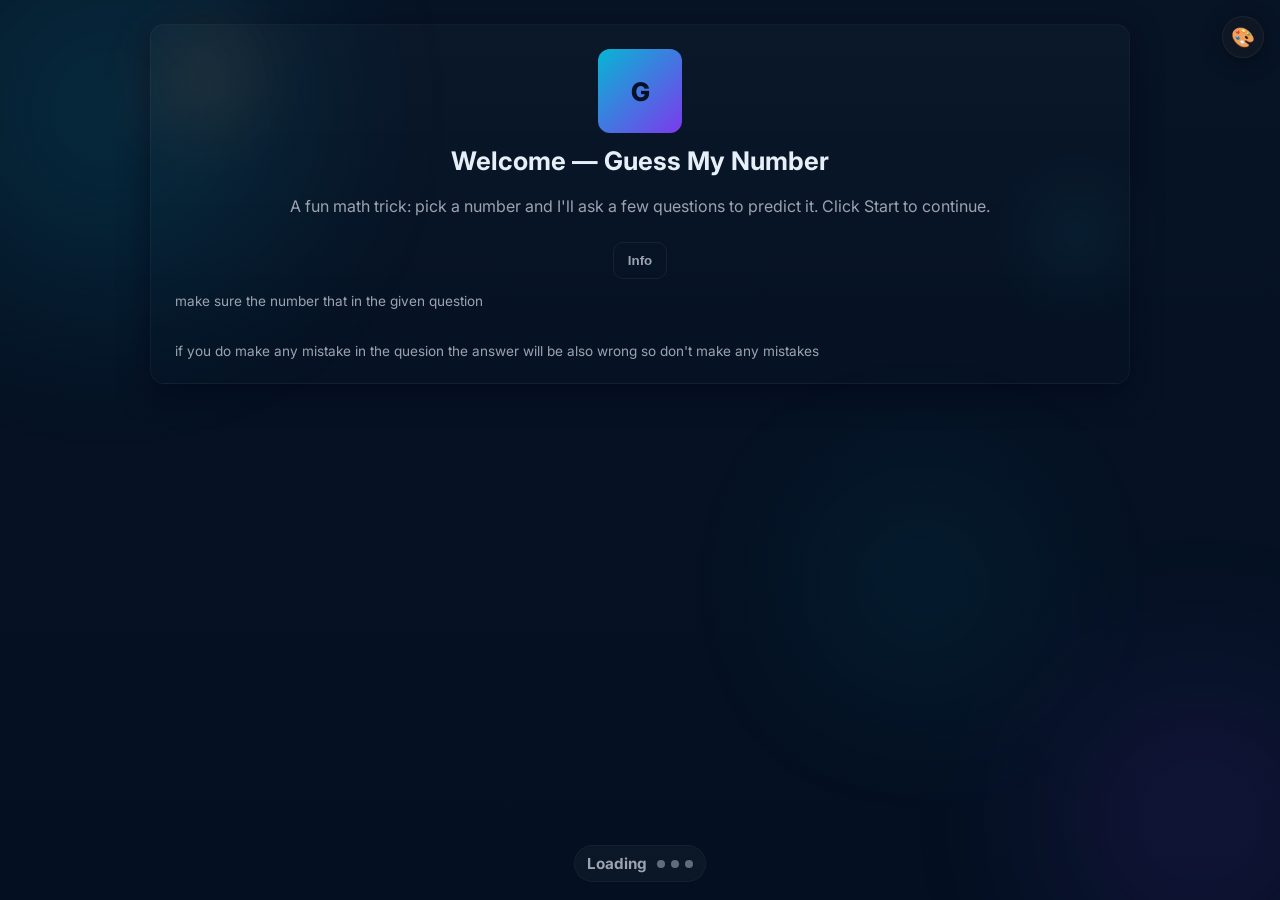
==== split/index.html @ eb5577c0 "Save local changes before applying fixes" ====
﻿<!doctype html>
<html lang="en">
  <head>
    <meta charset="utf-8" />
    <meta name="viewport" content="width=device-width,initial-scale=1" />
    <title>Mind Reader — Guess My Number</title>
    <meta name="description" content="A magical math trick that guesses your number using binary logic. Pick a theme, pick a number, and let the Mind Reader predict it!" />
    <link rel="preconnect" href="https://fonts.googleapis.com">
    <link href="https://fonts.googleapis.com/css2?family=Inter:wght@400;500;600;700;800;900&display=swap" rel="stylesheet">
        <link rel="stylesheet" href="style.css" />
  </head>
  <body>
    <!-- animated background orbs -->
    <div class="bg-orbs" aria-hidden="true"><div class="orb orb1"></div><div class="orb orb2"></div><div class="orb orb3"></div></div>
    <!-- theme switcher -->
    <div id="themeSwitcher" role="navigation" aria-label="Theme switcher">
      <button id="themeToggleBtn" title="Change theme" aria-label="Change theme">🎨</button>
      <div id="themePalette">
        <div class="theme-dot" data-t="cyber" title="Cyber"><span class="theme-dot-label">Cyber</span></div>
        <div class="theme-dot" data-t="inferno" title="Inferno"><span class="theme-dot-label">Inferno</span></div>
        <div class="theme-dot" data-t="forest" title="Forest"><span class="theme-dot-label">Forest</span></div>
        <div class="theme-dot" data-t="royal" title="Royal"><span class="theme-dot-label">Royal</span></div>
        <div class="theme-dot" data-t="rose" title="Rose</span>"><span class="theme-dot-label">Rose</span></div>
        <div class="theme-dot" data-t="ocean" title="Ocean"><span class="theme-dot-label">Ocean</span></div>
      </div>
    </div>
    <!-- confetti canvas + success banner + flash overlay -->
    <canvas id="confettiCanvas" aria-hidden="true"></canvas>
    <div id="successBanner" aria-hidden="true">YOU GOT IT! &#127881;</div>
    <div id="flashOverlay" aria-hidden="true"></div>
    <div class="wrap">
      <div class="panel">
        
        <section id="welcome" class="section active">
          <div class="welcome">
            <canvas id="welcomeTrail" aria-hidden="true" style="position:absolute;inset:0;width:100%;height:100%;z-index:5;pointer-events:none"></canvas>
            <div class="blob one" aria-hidden="true"></div>
            <div class="blob two" aria-hidden="true"></div>
            <div class="logo">G</div>
            <h1>Welcome — Guess My Number</h1>
            <p class="lead">A fun math trick: pick a number and I'll ask a few questions to predict it. Click Start to continue.</p>
            <div style="display:flex;gap:10px;align-items:center">
              <!-- Start button removed: Use Difficulty -> Begin to start the game -->
              <button id="howBtn" class="btn ghost">Info</button>
            </div>
          </div>
        </section>

        <!-- Candidates / explanation section shown when prediction is wrong -->
        <section id="explain" class="section">
          <div style="display:flex;flex-direction:column;gap:12px">
            <h1 style="margin:0">Let's investigate</h1>
            <p class="muted">Here are numbers that match most of your answers. Tap a number to see which question likely caused the mismatch.</p>
            <div id="candidateList" style="display:grid;grid-template-columns:repeat(auto-fit,minmax(100px,1fr));gap:8px;margin-top:8px"></div>
            <div id="candidateExplain" class="card" style="margin-top:12px;display:none">
              <div id="explainTitle" class="cardTitle">Explanation</div>
              <div id="explainBody" class="muted" style="margin-top:8px"></div>
            </div>
            <div style="display:flex;gap:8px;margin-top:12px">
              <button id="backToResult" class="btn ghost">Back to result</button>
              <button id="investigateBtn" class="btn">Investigate</button>
              <button id="restartFromExplain" class="btn">Play again</button>
            </div>
          </div>
        </section>

        <!-- Investigation: broader candidate analysis -> ranked by number of differing answers -->
        <section id="investigate" class="section">
          <div style="display:flex;flex-direction:column;gap:12px">
            <h1 style="margin:0">Investigation — possible numbers</h1>
            <p class="muted">These numbers are ranked by how closely they match your answers. Fewer differences means more likely. Click a number to see which questions differ.</p>
            <div id="investigateList" style="display:grid;grid-template-columns:repeat(auto-fit,minmax(90px,1fr));gap:8px;margin-top:8px;max-height:360px;overflow:auto"></div>
            <div id="investigateDetail" class="card" style="margin-top:12px;display:none">
              <div id="investigateTitle" class="cardTitle">Candidate detail</div>
              <div id="investigateBody" class="muted" style="margin-top:8px"></div>
            </div>
            <div style="display:flex;gap:8px;margin-top:12px">
              <button id="backToExplain" class="btn ghost">Back</button>
              <button id="restartFromInvestigate" class="btn">Play again</button>
            </div>
          </div>
        </section>

        <!-- Full-window candidate detail (animated) -->
        <section id="investigateDetailFull" class="section" aria-hidden="true" style="display:none;align-items:center;justify-content:center;">
          <div class="card pop" style="max-width:820px;width:95%;padding:20px;position:relative">
            <button id="closeInvestigateFull" class="btn ghost" style="position:absolute;right:12px;top:12px">Close</button>
            <div id="investigateFullTitle" class="cardTitle">Candidate</div>
            <div id="investigateFullBody" class="muted" style="margin-top:12px;white-space:pre-wrap"></div>
            <div style="display:flex;gap:8px;margin-top:12px;justify-content:flex-end">
              <button id="investigateBackToList" class="btn ghost">Back to list</button>
              <button id="investigateRestart" class="btn">Play again</button>
            </div>
          </div>
        </section>

        
        
        
        
        <!-- Main landing page (after welcome) -->
        <section id="main" class="section">
          <div style="display:flex;flex-direction:column;align-items:center;gap:12px">
            <h1 style="margin:0">Guess My Number — Ready?</h1>
            <p class="muted" style="max-width:560px;text-align:center">Press Start to begin. The game will ask a few short questions to guess your chosen number — answer honestly. (Brief help shown below.)</p>
            <div style="height:12px"></div>
            <div class="muted" style="margin-top:8px;text-align:center">How to play: pick a number within the chosen limit. You'll answer a short parity question, then a few yes/no screens. Tap clearly for best results.</div>
          </div>
        </section>

        <!-- Difficulty / settings (dial pad + presets) -->
        <section id="difficultySection" class="section">
          <div style="display:flex;flex-direction:column;gap:12px">
            <h1 style="margin:0">Set maximum (difficulty)</h1>
            <div style="display:flex;gap:12px;align-items:flex-start;flex-wrap:wrap">
              <div style="flex:1;min-width:220px">
                <label class="muted">Dial your max value</label>
                <input id="dialInput" type="text" inputmode="numeric" pattern="[0-9]*" placeholder="e.g. 31" readonly style="width:100%;padding:12px;border-radius:8px;border:1px solid rgba(255,255,255,0.06);background:transparent;color:inherit;margin-top:6px;font-size:1.1rem;text-align:center" />
                <div id="dialHint" class="muted" style="margin-top:6px;font-size:0.95rem">Minimum value: 15</div>
                <div id="dialError" class="muted" style="margin-top:6px;color:#ffb4a2;display:none;font-size:0.95rem">Please enter a number >= 15</div>
                <div id="keypad" style="display:grid;grid-template-columns:repeat(3,1fr);gap:8px;margin-top:10px">
                  <button class="key btn">1</button>
                  <button class="key btn">2</button>
                  <button class="key btn">3</button>
                  <button class="key btn">4</button>
                  <button class="key btn">5</button>
                  <button class="key btn">6</button>
                  <button class="key btn">7</button>
                  <button class="key btn">8</button>
                  <button class="key btn">9</button>
                  <button id="clearKey" class="btn ghost">Clear</button>
                  <button class="key btn">0</button>
                  <button id="backspaceKey" class="btn ghost">⌫</button>
                </div>
              </div>
              <!-- Preset options removed: use the dial above to enter a custom max value -->
            </div>
            <div style="display:flex;gap:8px">
              <button id="beginGame" class="btn" disabled>Begin</button>
            </div>
          </div>
        </section>

        <section id="game" class="section">
          <div style="display:flex;align-items:center;justify-content:space-between;gap:12px;flex-wrap:wrap">
            <div>
              <h1 style="margin:0">Game</h1>
              <p class="muted">Answer the following questions to help the system guess your number.</p>
            </div>
            <!-- keep a hidden maxInput so existing JS can reference it if needed -->
            <input id="maxInput" type="hidden" value="31" />
          </div>

          <hr style="opacity:.06;margin:12px 0" />

          <!-- Parity prompt (odd/even) shown after difficulty selection -->
          <div id="parityArea" class="card" style="margin-top:12px;display:none">
            <div class="cardTitle">Quick question — Is your number odd or even?</div>
            <div style="margin-top:8px;color:var(--muted)">Answering now can save a question (parity = least-significant bit).</div>
            <div style="display:flex;gap:10px;margin-top:12px;flex-wrap:wrap">
              <button id="oddBtn" class="btn">Odd</button>
              <button id="evenBtn" class="btn ghost">Even</button>
              <button id="skipParity" class="btn ghost">Not sure / Skip</button>
            </div>
          </div>

          <div id="questionArea" class="card" style="margin-top:12px">
            <div style="display:flex;align-items:center;justify-content:space-between;flex-wrap:wrap;gap:8px;margin-bottom:8px">
              <div id="cardTitle" class="cardTitle" style="margin:0">Question 1</div>
              <span id="parityBadge"></span>
            </div>
            <div id="historyRow"></div>
            <div id="progressBar"><div id="progressFill"></div></div>
            <div id="cardNumbers" class="nums" aria-live="polite"></div>
            <div class="controls" style="margin-top:14px">
              <button id="yesBtn" class="btn">✓ Yes</button>
              <button id="noBtn" class="btn ghost">✗ No</button>
              <button id="prevBtn" class="btn ghost" disabled style="margin-left:auto">&#8592; Prev</button>
              <div id="progress" class="muted" style="font-size:.85rem"></div>
            </div>
          </div>
        </section>

        
        <section id="result" class="section">
          <div class="card pop" id="resultCard" style="position:relative;overflow:visible">
            <div class="result">I predict your number is: <strong id="resultNum">—</strong></div>
            <div id="resultMessage" class="muted" style="margin-top:8px"></div>
            <div style="margin-top:12px;display:flex;gap:8px">
              <button id="again" class="btn ghost">Play again</button>
              <button id="wrongBtn" class="btn ghost">Answer is wrong</button>
              <button id="newGame" class="btn">Change difficulty</button>
            </div>
          </div>
        </section>

        <footer> make sure the number that in the given question</footer><br>
        <footer>if you do make any mistake in the quesion the answer will be also wrong so don't make any mistakes</footer>
      </div>
    </div>
    <div id="infoModal" role="dialog" aria-modal="true" aria-hidden="true" style="display:none;position:fixed;inset:0;background:rgba(2,6,23,0.6);align-items:center;justify-content:center;z-index:40">
      <div style="background:var(--card);padding:18px;border-radius:12px;max-width:820px;color:inherit;border:1px solid rgba(255,255,255,0.04);box-shadow:0 10px 30px rgba(0,0,0,0.6)">
        <div style="display:flex;justify-content:space-between;align-items:center;gap:12px;margin-bottom:8px">
          <strong>About this page — Details</strong>
          <button id="closeInfo" class="btn ghost">Close</button>
        </div>
        <div style="max-height:60vh;overflow:auto;padding-right:8px;color:var(--muted);font-size:0.95rem;line-height:1.4">
          <p><strong>Purpose</strong>: Interactive math trick that predicts a user's chosen integer between 1 and the selected maximum by asking which precomputed "cards" contain the number.</p>
          <p><strong>Algorithm / Principle</strong>: Each card corresponds to a binary place value (1,2,4,8,...). When a user confirms their number appears on a card, that place value is added to a running sum. After all cards are asked, the sum is the predicted number.</p>
          <p><strong>Inputs</strong>: A positive integer maximum (default 31). The user mentally selects a number in the range [1, max]. Then answers Yes/No for each card.</p>
          <p><strong>Outputs</strong>: The predicted integer (sum of selected bit values). If the sum is outside [1, max], the system treats the result as invalid and shows a failure animation.</p>
          <p><strong>Edge cases</strong>: If the user answers inconsistently or changes their number mid-flow the prediction can be invalid. Entering a non-integer or a value &lt; 2 will prompt an alert.</p>
          <p><strong>Files & Structure</strong>: Single-file self-contained HTML with embedded CSS and JS. No backend required. To run, open <code>guess_number.html</code> in a browser.</p>
          <p><strong>Animations</strong>: Pop animation for card transitions, confetti-like pieces on success, and shake animation on failure. Confetti elements are removed after animation to avoid DOM growth.</p>
          <p><strong>Accessibility</strong>: The modal uses ARIA role dialog. Buttons are focusable. Keyboard navigation improvements can be added on request.</p>
          <p><strong>Customization</strong>: To support larger ranges (e.g., up to 1023), increase the max value — the page will compute the required number of bit-questions automatically (number of bits = ceil(log2(max+1))).</p>
          <p>If you'd like I can extract the JavaScript into a separate file, add unit tests for the card generation, or replace the DOM confetti with a canvas-based confetti library.</p>
        </div>
      </div>
    </div>

      <!-- bottom loading pill -->
      <div id="bottomLoader" class="bottom-loader" role="status" aria-live="polite">
        <div style="font-weight:700;color:var(--muted);font-size:0.95rem">Loading</div>
        <div class="dots">
          <div class="dot animate" style="animation-delay:0s"></div>
          <div class="dot animate" style="animation-delay:.15s"></div>
          <div class="dot animate" style="animation-delay:.3s"></div>
        </div>

        <!-- centered restart loader overlay -->
        <div id="centerLoader" style="display:none;position:fixed;inset:0;align-items:center;justify-content:center;z-index:120;backdrop-filter:blur(2px);background:rgba(2,6,12,0.36)">
          <div class="card" style="padding:18px;display:flex;align-items:center;gap:12px">
            <div class="ring" aria-hidden="true">
              <div class="inner"></div>
              <div class="inner two"></div>
              <div class="inner three"></div>
            </div>
            <div style="font-weight:700">Restarting…</div>
          </div>
        </div>
      </div>

          <script src="script.js"></script>
  </body>
</html>
---- split/style.css ----
﻿/* ===== THEMES ===== */
      :root,[data-theme=cyber]{--bg:#071426;--bg2:#041021;--card:#0f1724;--border:rgba(255,255,255,0.06);--accent:#06b6d4;--accent-2:#7c3aed;--ar:6,182,212;--a2r:124,58,237;--muted:#9ca3af;--success:#10b981;--danger:#ef4444;--btn-g:linear-gradient(135deg,#06b6d4,#7c3aed);--text:#e6eef8}
      [data-theme=inferno]{--bg:#150505;--bg2:#0d0202;--card:#1f0808;--border:rgba(255,120,0,0.08);--accent:#f97316;--accent-2:#ef4444;--ar:249,115,22;--a2r:239,68,68;--muted:#a07060;--success:#10b981;--danger:#ef4444;--btn-g:linear-gradient(135deg,#f97316,#ef4444);--text:#fef3e2}
      [data-theme=forest]{--bg:#051205;--bg2:#031003;--card:#091509;--border:rgba(34,197,94,0.08);--accent:#22c55e;--accent-2:#059669;--ar:34,197,94;--a2r:5,150,105;--muted:#6b9e7a;--success:#10b981;--danger:#ef4444;--btn-g:linear-gradient(135deg,#22c55e,#059669);--text:#dcfce7}
      [data-theme=royal]{--bg:#0d0516;--bg2:#080310;--card:#150a22;--border:rgba(168,85,247,0.08);--accent:#a855f7;--accent-2:#7c3aed;--ar:168,85,247;--a2r:124,58,237;--muted:#9070b0;--success:#10b981;--danger:#ef4444;--btn-g:linear-gradient(135deg,#a855f7,#7c3aed);--text:#f3e8ff}
      [data-theme=rose]{--bg:#160610;--bg2:#100408;--card:#1f0b17;--border:rgba(244,63,94,0.08);--accent:#f43f5e;--accent-2:#fb923c;--ar:244,63,94;--a2r:251,146,60;--muted:#a0708a;--success:#10b981;--danger:#ef4444;--btn-g:linear-gradient(135deg,#f43f5e,#fb923c);--text:#fff1f3}
      [data-theme=ocean]{--bg:#021525;--bg2:#011020;--card:#041e35;--border:rgba(14,165,233,0.08);--accent:#0ea5e9;--accent-2:#06b6d4;--ar:14,165,233;--a2r:6,182,212;--muted:#6090b0;--success:#10b981;--danger:#ef4444;--btn-g:linear-gradient(135deg,#0ea5e9,#06b6d4);--text:#e0f2fe}
      /* danger override */
      html.theme-danger{--accent:#ff4d4d;--accent-2:#ff7a5a}
      /* ===== TRANSITION ALL on theme change ===== */
      body,html{transition:background .4s,color .4s}
      .panel,.card,.btn{transition:background .35s,border-color .35s,box-shadow .35s,color .25s}
      /* ===== ANIMATED BG ORBS ===== */
      .bg-orbs{position:fixed;inset:0;pointer-events:none;z-index:0;overflow:hidden}
      .orb{position:absolute;border-radius:50%;filter:blur(90px);opacity:.13;animation:orbFloat 9s ease-in-out infinite}
      .orb1{width:380px;height:380px;background:var(--accent);top:-80px;left:-80px;animation-delay:0s}
      .orb2{width:280px;height:280px;background:var(--accent-2);bottom:-60px;right:-60px;animation-delay:-4s}
      .orb3{width:180px;height:180px;background:var(--accent);top:55%;left:65%;animation-delay:-7s;animation-duration:12s}
      @keyframes orbFloat{0%,100%{transform:translate(0,0) scale(1)}33%{transform:translate(18px,-14px) scale(1.06)}66%{transform:translate(-10px,18px) scale(.97)}}
      /* ===== THEME SWITCHER ===== */
      #themeSwitcher{position:fixed;top:16px;right:16px;z-index:200;display:flex;flex-direction:column;align-items:flex-end;gap:8px}
      #themeToggleBtn{width:42px;height:42px;border-radius:50%;background:var(--card);border:1px solid var(--border);cursor:pointer;font-size:1.2rem;display:flex;align-items:center;justify-content:center;box-shadow:0 4px 20px rgba(0,0,0,0.4);transition:transform .2s,box-shadow .2s;color:var(--text)}
      #themeToggleBtn:hover{transform:scale(1.1) rotate(20deg);box-shadow:0 8px 30px rgba(0,0,0,0.5)}
      #themePalette{display:none;flex-direction:column;gap:6px;align-items:flex-end;animation:fadeSlideIn .2s ease both}
      #themePalette.open{display:flex}
      @keyframes fadeSlideIn{from{opacity:0;transform:translateY(-8px)}to{opacity:1;transform:none}}
      .theme-dot{width:32px;height:32px;border-radius:50%;cursor:pointer;border:2px solid transparent;box-shadow:0 2px 10px rgba(0,0,0,0.4);transition:transform .18s,border-color .18s,box-shadow .18s;position:relative}
      .theme-dot:hover,.theme-dot.active{transform:scale(1.22);border-color:#fff;box-shadow:0 4px 18px rgba(255,255,255,0.25)}
      .theme-dot[data-t=cyber]{background:linear-gradient(135deg,#06b6d4,#7c3aed)}
      .theme-dot[data-t=inferno]{background:linear-gradient(135deg,#f97316,#ef4444)}
      .theme-dot[data-t=forest]{background:linear-gradient(135deg,#22c55e,#059669)}
      .theme-dot[data-t=royal]{background:linear-gradient(135deg,#a855f7,#7c3aed)}
      .theme-dot[data-t=rose]{background:linear-gradient(135deg,#f43f5e,#fb923c)}
      .theme-dot[data-t=ocean]{background:linear-gradient(135deg,#0ea5e9,#06b6d4)}
      .theme-dot-label{position:absolute;right:40px;top:50%;transform:translateY(-50%);background:var(--card);padding:3px 8px;border-radius:6px;font-size:.75rem;white-space:nowrap;color:var(--text);border:1px solid var(--border);opacity:0;pointer-events:none;transition:opacity .15s}
      .theme-dot:hover .theme-dot-label{opacity:1}
      /* ===== PARITY BADGE ===== */
      #parityBadge{display:none;align-items:center;gap:6px;padding:5px 10px;border-radius:99px;background:rgba(var(--ar),0.12);border:1px solid rgba(var(--ar),0.2);color:var(--accent);font-size:.82rem;font-weight:700;animation:badgePop .3s ease both}
      @keyframes badgePop{from{transform:scale(.85);opacity:0}to{transform:scale(1);opacity:1}}
      /* ===== HISTORY DOTS ===== */
      #historyRow{display:flex;gap:5px;flex-wrap:wrap;margin-bottom:8px;min-height:18px}
      .hdot{width:14px;height:14px;border-radius:50%;border:2px solid var(--border);background:var(--card);transition:background .2s,border-color .2s;position:relative}
      .hdot.yes{background:var(--accent);border-color:var(--accent)}
      .hdot.no{background:var(--card);border-color:var(--muted)}
      .hdot.current{border-color:var(--accent);animation:pulse 1s infinite}
      @keyframes pulse{0%,100%{box-shadow:0 0 0 0 rgba(var(--ar),.4)}50%{box-shadow:0 0 0 5px rgba(var(--ar),0)}}
      /* ===== PROGRESS BAR ===== */
      #progressBar{height:4px;background:rgba(255,255,255,0.06);border-radius:99px;overflow:hidden;margin:8px 0 12px}
      #progressFill{height:100%;background:var(--btn-g);border-radius:99px;transition:width .4s cubic-bezier(.4,0,.2,1);width:0%}
      /* ===== RIPPLE ===== */
      .ripple{position:absolute;border-radius:50%;background:rgba(255,255,255,0.15);transform:scale(0);animation:rippleAnim .4s ease-out forwards;pointer-events:none;z-index:10}
      @keyframes rippleAnim{to{transform:scale(3);opacity:0}}
      /* ===== NUM TILE HOVER ===== */
      .num{cursor:default;transition:background .18s,transform .18s,box-shadow .18s}
      .num:hover{background:rgba(var(--ar),.12);transform:translateY(-2px) scale(1.05);box-shadow:0 4px 12px rgba(var(--ar),.15)}
      /* danger theme */
      html.theme-danger .btn{background:linear-gradient(90deg,var(--accent),var(--accent-2));}
      html.theme-danger .btn::before{background:radial-gradient(closest-side,rgba(255,77,77,.18),rgba(255,77,77,.06) 45%,transparent 60%)}
      /* ===== KEEP remaining original danger text ===== */
      /* danger theme toggled when user enters below minimum */
  .theme-danger{--accent:#ff4d4d;--accent-2:#ff7a5a}
  /* ensure primary buttons reflect danger accent when theme is active */
  .theme-danger .btn{background:linear-gradient(90deg,var(--accent),var(--accent-2));}
  .theme-danger .btn::before{background:radial-gradient(closest-side, rgba(255,77,77,0.18), rgba(255,77,77,0.06) 45%, transparent 60%)}
      *{box-sizing:border-box}
      html,body{height:100%}
      body{margin:0;font-family:'Inter',system-ui,Segoe UI,Roboto,Arial;background:linear-gradient(180deg,var(--bg),var(--bg2,#041021));color:var(--text,#e6eef8);display:flex;align-items:flex-start;justify-content:center;padding:24px 16px 80px;min-height:100vh}
      .wrap{width:100%;max-width:980px}
      .panel{background:linear-gradient(180deg,rgba(255,255,255,0.02),transparent);padding:24px;border-radius:14px;border:1px solid rgba(255,255,255,0.04);box-shadow:0 10px 30px rgba(2,6,23,0.6)}
      h1{margin:0 0 8px;font-size:1.6rem}
      p.lead{color:var(--muted);margin:0 0 14px}

      /* Sections */
      .section{display:none}
      .section.active{display:block}

      /* Welcome */
      .welcome{display:flex;flex-direction:column;align-items:center;gap:12px}
  .logo{width:84px;height:84px;border-radius:12px;background:linear-gradient(135deg,var(--accent),var(--accent-2));display:flex;align-items:center;justify-content:center;font-weight:800;color:#041026;font-size:1.6rem}
  /* floating logo */
  .logo{animation:logoFloat 3.6s ease-in-out infinite;transform-origin:center;backface-visibility:hidden}
  /* 3D tilt and shine on hover (no rotate to avoid 'waving' effect) */
  .logo:hover{transform:translateY(-6px) scale(1.02);box-shadow:0 18px 40px rgba(2,6,23,0.5)}
  @keyframes logoFloat{0%{transform:translateY(0)}50%{transform:translateY(-6px)}100%{transform:translateY(0)}}
  /* primary button gradient: warm red-orange -> cool blue-cyan */
  /* enable a soft blurred glow behind buttons using a ::before pseudo-element
    - position:relative so the pseudo-element can be absolutely positioned
    - z-index on pseudo-element is negative so it sits behind the button
    - ghost buttons use a lower-intensity glow */
  /* default: blue primary button (cool) */
  .btn{background:var(--btn-g,linear-gradient(135deg,#06b6d4,#7c3aed));color:#fff;border:0;padding:10px 14px;border-radius:10px;cursor:pointer;font-weight:700;transition:transform .18s ease,box-shadow .18s ease,background .4s;position:relative;overflow:hidden;z-index:1}
  .btn::before{content:'';position:absolute;left:50%;top:50%;transform:translate(-50%,-50%) scale(.92);width:160%;height:160%;border-radius:14px;pointer-events:none;z-index:-1;opacity:0;filter:blur(14px);transition:opacity .22s cubic-bezier(.2,.9,.2,1),transform .22s cubic-bezier(.2,.9,.2,1),background .22s}
  .btn:hover::before,.btn:focus::before{opacity:1;transform:translate(-50%,-50%) scale(1)}
  /* default glow: cool blue halo */
  .btn::before{background:radial-gradient(closest-side, rgba(14,165,255,0.22), rgba(3,105,161,0.08) 45%, transparent 60%)}
  /* ghost buttons keep a much subtler cool glow */
  .btn.ghost::before{background:radial-gradient(closest-side, rgba(255,255,255,0.04), rgba(124,58,237,0.04) 45%, transparent 70%);filter:blur(8px)}
  /* keyboard focus visible via glow */
  .btn:focus-visible::before{opacity:1;transform:translate(-50%,-50%) scale(1.02);filter:blur(12px)}
  .btn.ghost{background:transparent;border:1px solid rgba(255,255,255,0.06);color:var(--muted)}
  /* Parity buttons (odd/even/skip) - harmonized variants */
  /* parity buttons inherit base style (blue) but remain distinct if needed */
  #oddBtn,#evenBtn,#skipParity{background:var(--btn-g,linear-gradient(135deg,#06b6d4,#7c3aed));color:#fff;border:none;box-shadow:0 8px 28px rgba(var(--ar,6,182,212),0.12)}
  /* hover/focus micro-interactions: transform + switch to orange 'fire' gradient */
  #oddBtn:hover,#evenBtn:hover,#skipParity:hover{transform:translateY(-6px) scale(1.03);transition:transform .18s, box-shadow .2s, background .22s}
  #oddBtn:hover,#evenBtn:hover,#skipParity:hover{background:linear-gradient(90deg,#ff6b3d,#ff9a4d);color:#220;box-shadow:0 18px 48px rgba(255,110,60,0.22)}
  #oddBtn:focus,#evenBtn:focus,#skipParity:focus{outline:3px solid rgba(255,255,255,0.06);box-shadow:0 12px 36px rgba(0,0,0,0.32)}
  /* removed small accent pseudo-elements on parity buttons for a cleaner look */
  /* button hover/active */
  .btn:hover{transform:translateY(-4px) scale(1.03);box-shadow:0 10px 30px rgba(255,110,60,0.10)}
  .btn:active{transform:translateY(-1px) scale(.99)}
  .btn.ghost:hover{transform:translateY(-3px) scale(1.02);box-shadow:0 8px 22px rgba(124,58,237,0.08)}
  /* disabled button visuals used for Begin when input is invalid */
  .btn[disabled]{opacity:.45;pointer-events:none}

  /* welcome enter/exit animations */
  .welcome.enter{animation:welcomeIn .6s ease both}
  .welcome.exit{animation:welcomeOut .45s ease both}
  @keyframes welcomeIn{0%{transform:translateY(8px) scale(.98);opacity:0}100%{transform:none;opacity:1}}
  @keyframes welcomeOut{0%{transform:none;opacity:1}100%{transform:translateY(-18px) scale(.96);opacity:0}}

  /* gentle 3D panel tilt when on welcome to add depth */
  .panel.welcome-3d{transform-style:preserve-3d;transition:transform .7s cubic-bezier(.2,.9,.2,1);}
  .section#welcome .panel.welcome-3d{transform:rotateX(2deg) translateY(-6px)}

  /* 3D layered restart spinner (centerLoader) */
  #centerLoader .ring{width:48px;height:48px;border-radius:50%;position:relative}
  #centerLoader .ring .inner{position:absolute;inset:0;border-radius:50%;border:4px solid rgba(255,255,255,0.06);border-top-color:rgba(255,107,61,0.95);animation:spin 1s linear infinite}
  #centerLoader .ring .inner.two{border-top-color:var(--accent);border-width:3px;animation-duration:1.4s}
  #centerLoader .ring .inner.three{border-top-color:rgba(124,58,237,0.9);border-width:2px;animation-duration:1.8s}

  /* result buttons animation - make all three animate and share the palette */
  /* ===== RESULT & EXPLAIN BUTTONS — theme-aware shimmer ===== */
  /* shimmer sweep using a wide background that scrolls */
  @keyframes btnShimmer{0%{background-position:200% center}100%{background-position:-200% center}}
  #result button,#result .btn,
  #result #again,#result #wrongBtn,#result #newGame{
    background:linear-gradient(90deg,var(--accent),var(--accent-2),var(--accent));
    background-size:200% auto;
    animation:btnShimmer 3s linear infinite;
    color:#fff;
    font-weight:800;
    border:none;
    padding:10px 16px;
    border-radius:10px;
    box-shadow:0 6px 24px rgba(var(--ar),0.25);
    overflow:hidden;
  }
  #result button:hover,#result .btn:hover,
  #result #again:hover,#result #wrongBtn:hover,#result #newGame:hover{
    transform:translateY(-5px) scale(1.04);
    box-shadow:0 14px 40px rgba(var(--ar),0.4);
  }
  #result button:focus-visible,#result .btn:focus-visible{
    outline:3px solid rgba(var(--ar),0.5);outline-offset:4px;
  }
  /* explain buttons same treatment */
  #explain #backToResult,#explain #investigateBtn,#explain #restartFromExplain,#explain button{
    background:linear-gradient(90deg,var(--accent),var(--accent-2),var(--accent));
    background-size:200% auto;
    animation:btnShimmer 3s linear infinite;
    color:#fff;
    font-weight:800;
    border:none;
    padding:10px 16px;border-radius:10px;
    box-shadow:0 6px 24px rgba(var(--ar),0.2);
    overflow:hidden;
  }
  #explain #backToResult:hover,#explain #investigateBtn:hover,#explain #restartFromExplain:hover,#explain button:hover{
    transform:translateY(-5px) scale(1.04);box-shadow:0 14px 40px rgba(var(--ar),0.35);
  }
  #explain #backToResult:focus-visible,#explain #investigateBtn:focus-visible,#explain #restartFromExplain:focus-visible,#explain button:focus-visible{outline:3px solid rgba(var(--ar),0.5);outline-offset:4px}
  /* ===== SUCCESS OVERLAY ===== */
  #confettiCanvas{position:fixed;inset:0;width:100vw;height:100vh;pointer-events:none;z-index:300;display:none}
  #successBanner{position:fixed;top:50%;left:50%;transform:translate(-50%,-50%) scale(0);z-index:310;pointer-events:none;display:none;
    background:linear-gradient(135deg,var(--accent),var(--accent-2));
    padding:16px 40px;border-radius:20px;
    font-size:2rem;font-weight:900;color:#fff;
    box-shadow:0 20px 60px rgba(var(--ar),0.5);
    text-align:center;letter-spacing:2px;
    animation:none;white-space:nowrap;
  }
  #successBanner.show{display:block;animation:bannerPop .5s cubic-bezier(.34,1.56,.64,1) forwards}
  @keyframes bannerPop{0%{transform:translate(-50%,-50%) scale(0);opacity:0}60%{transform:translate(-50%,-50%) scale(1.08)}100%{transform:translate(-50%,-50%) scale(1);opacity:1}}
  /* success ring on result card */
  #resultCard.success-glow{animation:successRing 1.8s ease-in-out 3}
  @keyframes successRing{0%,100%{box-shadow:0 6px 18px rgba(2,6,23,0.5)}50%{box-shadow:0 0 0 6px rgba(var(--ar),0.35),0 20px 60px rgba(var(--ar),0.3)}}
  /* flash overlay for failure */
  #flashOverlay{position:fixed;inset:0;z-index:299;pointer-events:none;background:rgba(239,68,68,0);transition:background .15s}
  #flashOverlay.flash{background:rgba(239,68,68,0.18)}

  /* welcome background blobs */
  .welcome{position:relative;overflow:visible}
  .welcome .blob{position:absolute;border-radius:50%;filter:blur(32px);opacity:0.12;z-index:0}
  .welcome .blob.one{width:220px;height:220px;background:radial-gradient(circle at 30% 30%, #ff8a4d, transparent 40%);left:-40px;top:-40px}
  .welcome .blob.two{width:160px;height:160px;background:radial-gradient(circle at 70% 60%, #06b6d4, transparent 40%);right:-20px;bottom:-20px}
  @keyframes blobFloat1{0%{transform:translateY(0) scale(1)}50%{transform:translateY(-12px) scale(1.06)}100%{transform:translateY(0) scale(1)}}
  @keyframes blobFloat2{0%{transform:translateY(0) scale(1)}50%{transform:translateY(10px) scale(.98)}100%{transform:translateY(0) scale(1)}}
  /* welcome canvas for fire trail - full viewport overlay */
  #welcomeTrail{position:fixed;left:0;top:0;width:100vw;height:100vh;z-index:60;pointer-events:none;display:none}
  /* stronger perspective for 3D effect */
  .panel{perspective:1200px}

  .game.enter{animation:gameIn .5s ease both}
  @keyframes gameIn{0%{transform:translateY(18px);opacity:0}100%{transform:none;opacity:1}}

  /* panel shift when welcome exits */
  .panel.shift{animation:panelShift .45s ease both}
  @keyframes panelShift{0%{transform:translateY(0)}100%{transform:translateY(-8px)}}

  /* modal open animation */
  #infoModal{display:none}
  #infoModal.open{display:flex;animation:modalIn .24s ease both}
  @keyframes modalIn{0%{opacity:0;transform:scale(.98)}100%{opacity:1;transform:scale(1)}}

      /* difficulty */
      .difficulty{display:flex;gap:8px;align-items:center;flex-wrap:wrap}
      input[type=number]{padding:8px;border-radius:8px;border:1px solid rgba(255,255,255,0.06);background:transparent;color:inherit;width:120px}

      /* question card */
      .card{background:var(--card);padding:16px;border-radius:12px;border:1px solid rgba(255,255,255,0.04);box-shadow:0 6px 18px rgba(2,6,23,0.5)}
      .cardTitle{font-weight:700;margin-bottom:10px}
      .nums{display:flex;flex-wrap:wrap;gap:8px}
      .num{background:rgba(255,255,255,0.03);padding:6px 8px;border-radius:8px;font-size:0.95rem}

      .controls{display:flex;gap:10px;align-items:center;margin-top:12px}

      /* animations */
      .pop{animation:pop .36s ease both}
      @keyframes pop{0%{transform:scale(.9);opacity:0}60%{transform:scale(1.04);opacity:1}100%{transform:scale(1)}}

      .confetti-piece{position:absolute;width:8px;height:14px;background:var(--accent);opacity:0;transform:translateY(-20px) rotate(10deg);border-radius:2px}
      .explode{animation:explode .9s ease forwards}
      @keyframes explode{0%{opacity:1;transform:translateY(0) rotate(0)}100%{opacity:0;transform:translateY(-200px) rotate(720deg)}}

      .shake{animation:shake .6s ease}
      @keyframes shake{0%{transform:translateX(0)}25%{transform:translateX(-8px)}50%{transform:translateX(8px)}75%{transform:translateX(-6px)}100%{transform:translateX(0)}}

      .result{font-size:1.25rem;margin-top:12px}
      .muted{color:var(--muted)}
      footer{margin-top:14px;color:var(--muted);font-size:0.85rem}
      /* Responsive / Mobile improvements */
      @media (max-width:720px){
        .wrap{padding:12px}
        .panel{padding:16px;border-radius:12px}
        h1{font-size:1.3rem}
        .logo{width:68px;height:68px;font-size:1.2rem}
        .btn{padding:10px 12px;border-radius:10px;font-size:1rem}
        .btn, .btn.ghost{width:100%;display:inline-flex;justify-content:center}
        #welcome .welcome > div{width:100%}
        .difficulty{flex-direction:column;align-items:flex-start}
        input[type=number]{width:100%}
        .controls{flex-direction:column;align-items:stretch}
        .controls .btn{width:100%}
        .nums{gap:6px}
        .num{flex:1 0 20%;padding:8px 10px;font-size:0.95rem;text-align:center}
        #cardNumbers{max-height:36vh;overflow:auto;padding-right:6px}
        .card{padding:12px}
        #resultCard{padding:14px}
        footer{font-size:0.8rem}
      }
      @media (max-width:420px){
        .num{flex:1 0 30%;font-size:0.9rem}
        h1{font-size:1.15rem}
        .logo{width:60px;height:60px}
        .btn{padding:10px;border-radius:10px;font-size:0.98rem}
        #cardNumbers{max-height:42vh}
      }
      /* keypad & preset styles */
      #keypad .btn{padding:12px;font-size:1.05rem;border-radius:10px}
      .preset{width:100%;text-align:center}
  /* Investigate full-screen overlay */
  #investigateDetailFull{background:rgba(4,6,12,0.6);position:fixed;inset:0;z-index:80;display:none;align-items:center;justify-content:center}
  #investigateDetailFull .card{max-height:86vh;overflow:auto}
  #investigateDetailFull.enter{animation:modalIn .32s ease both}
  #investigateDetailFull.exit{animation:welcomeOut .36s ease both}
  /* Candidate buttons simplified */
  #investigateList .btn{padding:10px;background:transparent;border:1px solid rgba(255,255,255,0.06);color:var(--muted);border-radius:8px}
  #investigateList .btn:hover{color:var(--accent);transform:translateY(-4px)}
  /* badges and mismatch highlight */
  .badge{display:inline-block;padding:6px 8px;border-radius:8px;font-weight:700;margin-right:8px}
  .badge.yes{background:rgba(16,185,129,0.12);color:var(--success);border:1px solid rgba(16,185,129,0.12)}
  .badge.no{background:rgba(239,68,68,0.06);color:var(--muted);border:1px solid rgba(255,255,255,0.03)}
  .badge.wrong{background:linear-gradient(90deg,#ff4d4d,#ff8a4d);color:#200;box-shadow:0 8px 30px rgba(255,72,72,0.18);border:1px solid rgba(255,72,72,0.06)}
  .mismatch{border:1px solid rgba(239,68,68,0.3);box-shadow:0 10px 30px rgba(239,68,68,0.06)}
  /* fire glow animation for wrong answer */
  @keyframes fireGlow{0%{box-shadow:0 0 0 rgba(255,90,90,0)}50%{box-shadow:0 6px 30px rgba(255,90,90,0.28)}100%{box-shadow:0 0 0 rgba(255,90,90,0)}}
  .badge.wrong{animation:fireGlow 1.2s ease-in-out infinite}
  /* style the card snapshot inside full detail */
  .snapshot{display:flex;flex-direction:column;gap:8px;margin-top:10px}
  .snapshot .card{background:rgba(0,0,0,0.28);border-radius:10px;padding:10px}
  .snapshot .nums{display:flex;flex-wrap:wrap;gap:6px}
  .snapshot .num{background:rgba(255,255,255,0.03);padding:6px 8px;border-radius:8px;font-size:0.95rem}
  /* card-level mismatch glow: highlights the entire card when a candidate differs from your answer */
  .card.mismatch{border:1px solid rgba(255,72,72,0.22);box-shadow:0 12px 40px rgba(255,72,72,0.12);animation:cardFire 1.2s ease-in-out infinite}
  @keyframes cardFire{0%{box-shadow:0 8px 20px rgba(255,72,72,0.06)}50%{box-shadow:0 18px 48px rgba(255,90,90,0.22)}100%{box-shadow:0 8px 20px rgba(255,72,72,0.06)}}
  /* positive match green glow */
  .card.match{border:1px solid rgba(16,185,129,0.18);box-shadow:0 12px 40px rgba(16,185,129,0.08);animation:cardGlow 1.4s ease-in-out infinite}
  @keyframes cardGlow{0%{box-shadow:0 8px 18px rgba(16,185,129,0.04)}50%{box-shadow:0 16px 36px rgba(16,185,129,0.14)}100%{box-shadow:0 8px 18px rgba(16,185,129,0.04)}}
  .num.selected{background:rgba(6,182,198,0.12);border:1px solid rgba(6,182,198,0.08)}
  /* bottom loading pill */
  .bottom-loader{position:fixed;left:50%;transform:translateX(-50%);bottom:18px;background:rgba(255,255,255,0.03);padding:8px 12px;border-radius:999px;border:1px solid rgba(255,255,255,0.04);display:flex;gap:10px;align-items:center;z-index:90}
  .dots{display:inline-flex;gap:6px}
  .dot{width:8px;height:8px;border-radius:999px;background:var(--muted);opacity:0.6}
  .dot.animate{animation:dotPulse 1s infinite}
  @keyframes dotPulse{0%{transform:scale(.8);opacity:.4}50%{transform:scale(1.15);opacity:1}100%{transform:scale(.8);opacity:.4}}
  .bottom-loader.hidden{opacity:0;transform:translateX(-50%) translateY(8px);pointer-events:none;transition:opacity .36s,transform .36s}
  @keyframes spin{0%{transform:rotate(0)}100%{transform:rotate(360deg)}}
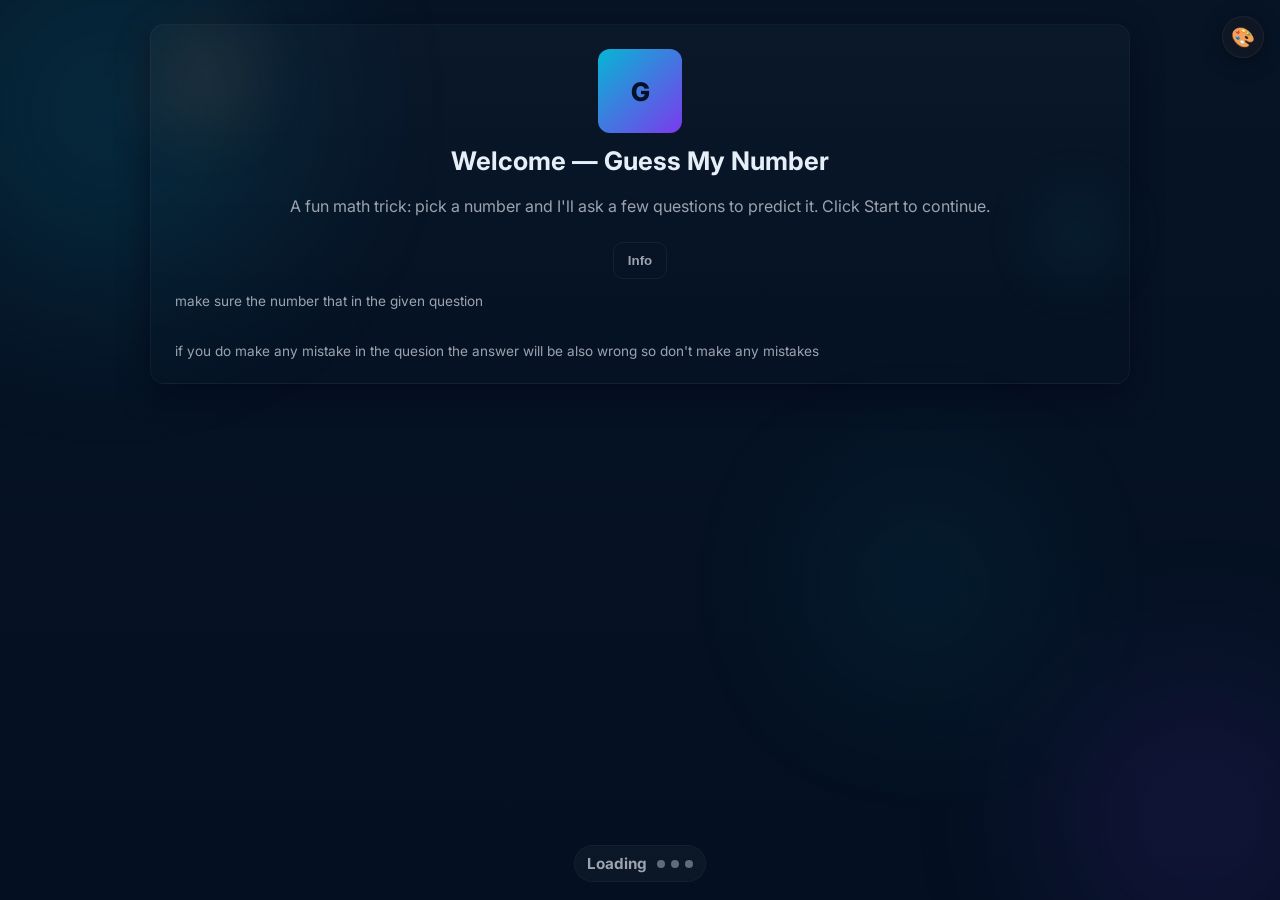
==== commit 8acee46c: "Implement premium 3D animations, telemetry, and reveal sequence" ====
--- a/split/index.html
+++ b/split/index.html
@@ -1,247 +1,272 @@
-﻿<!doctype html>
-<html lang="en">
-  <head>
-    <meta charset="utf-8" />
-    <meta name="viewport" content="width=device-width,initial-scale=1" />
-    <title>Mind Reader — Guess My Number</title>
-    <meta name="description" content="A magical math trick that guesses your number using binary logic. Pick a theme, pick a number, and let the Mind Reader predict it!" />
-    <link rel="preconnect" href="https://fonts.googleapis.com">
-    <link href="https://fonts.googleapis.com/css2?family=Inter:wght@400;500;600;700;800;900&display=swap" rel="stylesheet">
-        <link rel="stylesheet" href="style.css" />
-  </head>
-  <body>
-    <!-- animated background orbs -->
-    <div class="bg-orbs" aria-hidden="true"><div class="orb orb1"></div><div class="orb orb2"></div><div class="orb orb3"></div></div>
-    <!-- theme switcher -->
-    <div id="themeSwitcher" role="navigation" aria-label="Theme switcher">
-      <button id="themeToggleBtn" title="Change theme" aria-label="Change theme">🎨</button>
-      <div id="themePalette">
-        <div class="theme-dot" data-t="cyber" title="Cyber"><span class="theme-dot-label">Cyber</span></div>
-        <div class="theme-dot" data-t="inferno" title="Inferno"><span class="theme-dot-label">Inferno</span></div>
-        <div class="theme-dot" data-t="forest" title="Forest"><span class="theme-dot-label">Forest</span></div>
-        <div class="theme-dot" data-t="royal" title="Royal"><span class="theme-dot-label">Royal</span></div>
-        <div class="theme-dot" data-t="rose" title="Rose</span>"><span class="theme-dot-label">Rose</span></div>
-        <div class="theme-dot" data-t="ocean" title="Ocean"><span class="theme-dot-label">Ocean</span></div>
-      </div>
-    </div>
-    <!-- confetti canvas + success banner + flash overlay -->
-    <canvas id="confettiCanvas" aria-hidden="true"></canvas>
-    <div id="successBanner" aria-hidden="true">YOU GOT IT! &#127881;</div>
-    <div id="flashOverlay" aria-hidden="true"></div>
-    <div class="wrap">
-      <div class="panel">
-        
-        <section id="welcome" class="section active">
-          <div class="welcome">
-            <canvas id="welcomeTrail" aria-hidden="true" style="position:absolute;inset:0;width:100%;height:100%;z-index:5;pointer-events:none"></canvas>
-            <div class="blob one" aria-hidden="true"></div>
-            <div class="blob two" aria-hidden="true"></div>
-            <div class="logo">G</div>
-            <h1>Welcome — Guess My Number</h1>
-            <p class="lead">A fun math trick: pick a number and I'll ask a few questions to predict it. Click Start to continue.</p>
-            <div style="display:flex;gap:10px;align-items:center">
-              <!-- Start button removed: Use Difficulty -> Begin to start the game -->
-              <button id="howBtn" class="btn ghost">Info</button>
-            </div>
-          </div>
-        </section>
-
-        <!-- Candidates / explanation section shown when prediction is wrong -->
-        <section id="explain" class="section">
-          <div style="display:flex;flex-direction:column;gap:12px">
-            <h1 style="margin:0">Let's investigate</h1>
-            <p class="muted">Here are numbers that match most of your answers. Tap a number to see which question likely caused the mismatch.</p>
-            <div id="candidateList" style="display:grid;grid-template-columns:repeat(auto-fit,minmax(100px,1fr));gap:8px;margin-top:8px"></div>
-            <div id="candidateExplain" class="card" style="margin-top:12px;display:none">
-              <div id="explainTitle" class="cardTitle">Explanation</div>
-              <div id="explainBody" class="muted" style="margin-top:8px"></div>
-            </div>
-            <div style="display:flex;gap:8px;margin-top:12px">
-              <button id="backToResult" class="btn ghost">Back to result</button>
-              <button id="investigateBtn" class="btn">Investigate</button>
-              <button id="restartFromExplain" class="btn">Play again</button>
-            </div>
-          </div>
-        </section>
-
-        <!-- Investigation: broader candidate analysis -> ranked by number of differing answers -->
-        <section id="investigate" class="section">
-          <div style="display:flex;flex-direction:column;gap:12px">
-            <h1 style="margin:0">Investigation — possible numbers</h1>
-            <p class="muted">These numbers are ranked by how closely they match your answers. Fewer differences means more likely. Click a number to see which questions differ.</p>
-            <div id="investigateList" style="display:grid;grid-template-columns:repeat(auto-fit,minmax(90px,1fr));gap:8px;margin-top:8px;max-height:360px;overflow:auto"></div>
-            <div id="investigateDetail" class="card" style="margin-top:12px;display:none">
-              <div id="investigateTitle" class="cardTitle">Candidate detail</div>
-              <div id="investigateBody" class="muted" style="margin-top:8px"></div>
-            </div>
-            <div style="display:flex;gap:8px;margin-top:12px">
-              <button id="backToExplain" class="btn ghost">Back</button>
-              <button id="restartFromInvestigate" class="btn">Play again</button>
-            </div>
-          </div>
-        </section>
-
-        <!-- Full-window candidate detail (animated) -->
-        <section id="investigateDetailFull" class="section" aria-hidden="true" style="display:none;align-items:center;justify-content:center;">
-          <div class="card pop" style="max-width:820px;width:95%;padding:20px;position:relative">
-            <button id="closeInvestigateFull" class="btn ghost" style="position:absolute;right:12px;top:12px">Close</button>
-            <div id="investigateFullTitle" class="cardTitle">Candidate</div>
-            <div id="investigateFullBody" class="muted" style="margin-top:12px;white-space:pre-wrap"></div>
-            <div style="display:flex;gap:8px;margin-top:12px;justify-content:flex-end">
-              <button id="investigateBackToList" class="btn ghost">Back to list</button>
-              <button id="investigateRestart" class="btn">Play again</button>
-            </div>
-          </div>
-        </section>
-
-        
-        
-        
-        
-        <!-- Main landing page (after welcome) -->
-        <section id="main" class="section">
-          <div style="display:flex;flex-direction:column;align-items:center;gap:12px">
-            <h1 style="margin:0">Guess My Number — Ready?</h1>
-            <p class="muted" style="max-width:560px;text-align:center">Press Start to begin. The game will ask a few short questions to guess your chosen number — answer honestly. (Brief help shown below.)</p>
-            <div style="height:12px"></div>
-            <div class="muted" style="margin-top:8px;text-align:center">How to play: pick a number within the chosen limit. You'll answer a short parity question, then a few yes/no screens. Tap clearly for best results.</div>
-          </div>
-        </section>
-
-        <!-- Difficulty / settings (dial pad + presets) -->
-        <section id="difficultySection" class="section">
-          <div style="display:flex;flex-direction:column;gap:12px">
-            <h1 style="margin:0">Set maximum (difficulty)</h1>
-            <div style="display:flex;gap:12px;align-items:flex-start;flex-wrap:wrap">
-              <div style="flex:1;min-width:220px">
-                <label class="muted">Dial your max value</label>
-                <input id="dialInput" type="text" inputmode="numeric" pattern="[0-9]*" placeholder="e.g. 31" readonly style="width:100%;padding:12px;border-radius:8px;border:1px solid rgba(255,255,255,0.06);background:transparent;color:inherit;margin-top:6px;font-size:1.1rem;text-align:center" />
-                <div id="dialHint" class="muted" style="margin-top:6px;font-size:0.95rem">Minimum value: 15</div>
-                <div id="dialError" class="muted" style="margin-top:6px;color:#ffb4a2;display:none;font-size:0.95rem">Please enter a number >= 15</div>
-                <div id="keypad" style="display:grid;grid-template-columns:repeat(3,1fr);gap:8px;margin-top:10px">
-                  <button class="key btn">1</button>
-                  <button class="key btn">2</button>
-                  <button class="key btn">3</button>
-                  <button class="key btn">4</button>
-                  <button class="key btn">5</button>
-                  <button class="key btn">6</button>
-                  <button class="key btn">7</button>
-                  <button class="key btn">8</button>
-                  <button class="key btn">9</button>
-                  <button id="clearKey" class="btn ghost">Clear</button>
-                  <button class="key btn">0</button>
-                  <button id="backspaceKey" class="btn ghost">⌫</button>
-                </div>
-              </div>
-              <!-- Preset options removed: use the dial above to enter a custom max value -->
-            </div>
-            <div style="display:flex;gap:8px">
-              <button id="beginGame" class="btn" disabled>Begin</button>
-            </div>
-          </div>
-        </section>
-
-        <section id="game" class="section">
-          <div style="display:flex;align-items:center;justify-content:space-between;gap:12px;flex-wrap:wrap">
-            <div>
-              <h1 style="margin:0">Game</h1>
-              <p class="muted">Answer the following questions to help the system guess your number.</p>
-            </div>
-            <!-- keep a hidden maxInput so existing JS can reference it if needed -->
-            <input id="maxInput" type="hidden" value="31" />
-          </div>
-
-          <hr style="opacity:.06;margin:12px 0" />
-
-          <!-- Parity prompt (odd/even) shown after difficulty selection -->
-          <div id="parityArea" class="card" style="margin-top:12px;display:none">
-            <div class="cardTitle">Quick question — Is your number odd or even?</div>
-            <div style="margin-top:8px;color:var(--muted)">Answering now can save a question (parity = least-significant bit).</div>
-            <div style="display:flex;gap:10px;margin-top:12px;flex-wrap:wrap">
-              <button id="oddBtn" class="btn">Odd</button>
-              <button id="evenBtn" class="btn ghost">Even</button>
-              <button id="skipParity" class="btn ghost">Not sure / Skip</button>
-            </div>
-          </div>
-
-          <div id="questionArea" class="card" style="margin-top:12px">
-            <div style="display:flex;align-items:center;justify-content:space-between;flex-wrap:wrap;gap:8px;margin-bottom:8px">
-              <div id="cardTitle" class="cardTitle" style="margin:0">Question 1</div>
-              <span id="parityBadge"></span>
-            </div>
-            <div id="historyRow"></div>
-            <div id="progressBar"><div id="progressFill"></div></div>
-            <div id="cardNumbers" class="nums" aria-live="polite"></div>
-            <div class="controls" style="margin-top:14px">
-              <button id="yesBtn" class="btn">✓ Yes</button>
-              <button id="noBtn" class="btn ghost">✗ No</button>
-              <button id="prevBtn" class="btn ghost" disabled style="margin-left:auto">&#8592; Prev</button>
-              <div id="progress" class="muted" style="font-size:.85rem"></div>
-            </div>
-          </div>
-        </section>
-
-        
-        <section id="result" class="section">
-          <div class="card pop" id="resultCard" style="position:relative;overflow:visible">
-            <div class="result">I predict your number is: <strong id="resultNum">—</strong></div>
-            <div id="resultMessage" class="muted" style="margin-top:8px"></div>
-            <div style="margin-top:12px;display:flex;gap:8px">
-              <button id="again" class="btn ghost">Play again</button>
-              <button id="wrongBtn" class="btn ghost">Answer is wrong</button>
-              <button id="newGame" class="btn">Change difficulty</button>
-            </div>
-          </div>
-        </section>
-
-        <footer> make sure the number that in the given question</footer><br>
-        <footer>if you do make any mistake in the quesion the answer will be also wrong so don't make any mistakes</footer>
-      </div>
-    </div>
-    <div id="infoModal" role="dialog" aria-modal="true" aria-hidden="true" style="display:none;position:fixed;inset:0;background:rgba(2,6,23,0.6);align-items:center;justify-content:center;z-index:40">
-      <div style="background:var(--card);padding:18px;border-radius:12px;max-width:820px;color:inherit;border:1px solid rgba(255,255,255,0.04);box-shadow:0 10px 30px rgba(0,0,0,0.6)">
-        <div style="display:flex;justify-content:space-between;align-items:center;gap:12px;margin-bottom:8px">
-          <strong>About this page — Details</strong>
-          <button id="closeInfo" class="btn ghost">Close</button>
-        </div>
-        <div style="max-height:60vh;overflow:auto;padding-right:8px;color:var(--muted);font-size:0.95rem;line-height:1.4">
-          <p><strong>Purpose</strong>: Interactive math trick that predicts a user's chosen integer between 1 and the selected maximum by asking which precomputed "cards" contain the number.</p>
-          <p><strong>Algorithm / Principle</strong>: Each card corresponds to a binary place value (1,2,4,8,...). When a user confirms their number appears on a card, that place value is added to a running sum. After all cards are asked, the sum is the predicted number.</p>
-          <p><strong>Inputs</strong>: A positive integer maximum (default 31). The user mentally selects a number in the range [1, max]. Then answers Yes/No for each card.</p>
-          <p><strong>Outputs</strong>: The predicted integer (sum of selected bit values). If the sum is outside [1, max], the system treats the result as invalid and shows a failure animation.</p>
-          <p><strong>Edge cases</strong>: If the user answers inconsistently or changes their number mid-flow the prediction can be invalid. Entering a non-integer or a value &lt; 2 will prompt an alert.</p>
-          <p><strong>Files & Structure</strong>: Single-file self-contained HTML with embedded CSS and JS. No backend required. To run, open <code>guess_number.html</code> in a browser.</p>
-          <p><strong>Animations</strong>: Pop animation for card transitions, confetti-like pieces on success, and shake animation on failure. Confetti elements are removed after animation to avoid DOM growth.</p>
-          <p><strong>Accessibility</strong>: The modal uses ARIA role dialog. Buttons are focusable. Keyboard navigation improvements can be added on request.</p>
-          <p><strong>Customization</strong>: To support larger ranges (e.g., up to 1023), increase the max value — the page will compute the required number of bit-questions automatically (number of bits = ceil(log2(max+1))).</p>
-          <p>If you'd like I can extract the JavaScript into a separate file, add unit tests for the card generation, or replace the DOM confetti with a canvas-based confetti library.</p>
-        </div>
-      </div>
-    </div>
-
-      <!-- bottom loading pill -->
-      <div id="bottomLoader" class="bottom-loader" role="status" aria-live="polite">
-        <div style="font-weight:700;color:var(--muted);font-size:0.95rem">Loading</div>
-        <div class="dots">
-          <div class="dot animate" style="animation-delay:0s"></div>
-          <div class="dot animate" style="animation-delay:.15s"></div>
-          <div class="dot animate" style="animation-delay:.3s"></div>
-        </div>
-
-        <!-- centered restart loader overlay -->
-        <div id="centerLoader" style="display:none;position:fixed;inset:0;align-items:center;justify-content:center;z-index:120;backdrop-filter:blur(2px);background:rgba(2,6,12,0.36)">
-          <div class="card" style="padding:18px;display:flex;align-items:center;gap:12px">
-            <div class="ring" aria-hidden="true">
-              <div class="inner"></div>
-              <div class="inner two"></div>
-              <div class="inner three"></div>
-            </div>
-            <div style="font-weight:700">Restarting…</div>
-          </div>
-        </div>
-      </div>
-
-          <script src="script.js"></script>
-  </body>
-</html>
-
+<!doctype html>
+<html lang="en">
+  <head>
+    <meta charset="utf-8" />
+    <meta name="viewport" content="width=device-width,initial-scale=1" />
+    <title>Mind Reader — Guess My Number</title>
+    <meta name="description" content="A magical math trick that guesses your number using binary logic. Pick a theme, pick a number, and let the Mind Reader predict it!" />
+    <link rel="preconnect" href="https://fonts.googleapis.com">
+    <link href="https://fonts.googleapis.com/css2?family=Inter:wght@400;500;600;700;800;900&display=swap" rel="stylesheet">
+        <link rel="stylesheet" href="style.css" />
+  </head>
+  <body>
+    <!-- animated background orbs -->
+    <div class="bg-orbs" aria-hidden="true"><div class="orb orb1"></div><div class="orb orb2"></div><div class="orb orb3"></div></div>
+    <!-- theme switcher -->
+    <div id="themeSwitcher" role="navigation" aria-label="Theme switcher">
+      <button id="themeToggleBtn" title="Change theme" aria-label="Change theme">🎨</button>
+      <div id="themePalette">
+        <div class="theme-dot" data-t="cyber" title="Cyber"><span class="theme-dot-label">Cyber</span></div>
+        <div class="theme-dot" data-t="inferno" title="Inferno"><span class="theme-dot-label">Inferno</span></div>
+        <div class="theme-dot" data-t="forest" title="Forest"><span class="theme-dot-label">Forest</span></div>
+        <div class="theme-dot" data-t="royal" title="Royal"><span class="theme-dot-label">Royal</span></div>
+        <div class="theme-dot" data-t="rose" title="Rose</span>"><span class="theme-dot-label">Rose</span></div>
+        <div class="theme-dot" data-t="ocean" title="Ocean"><span class="theme-dot-label">Ocean</span></div>
+      </div>
+    </div>
+    <!-- confetti canvas + success banner + flash overlay -->
+    <canvas id="confettiCanvas" aria-hidden="true"></canvas>
+    <div id="successBanner" aria-hidden="true">YOU GOT IT! &#127881;</div>
+    <div id="flashOverlay" aria-hidden="true"></div>
+    <div class="wrap">
+      <div class="panel">
+        
+        <section id="welcome" class="section active">
+          <div class="welcome">
+            <canvas id="welcomeTrail" aria-hidden="true" style="position:absolute;inset:0;width:100%;height:100%;z-index:5;pointer-events:none"></canvas>
+            <div class="blob one" aria-hidden="true"></div>
+            <div class="blob two" aria-hidden="true"></div>
+            <div class="logo">G</div>
+            <h1>Welcome — Guess My Number</h1>
+            <p class="lead">A fun math trick: pick a number and I'll ask a few questions to predict it. Click Start to continue.</p>
+            <div style="display:flex;gap:10px;align-items:center">
+              <!-- Start button removed: Use Difficulty -> Begin to start the game -->
+              <button id="howBtn" class="btn ghost">Info</button>
+            </div>
+          </div>
+        </section>
+
+        <!-- Candidates / explanation section shown when prediction is wrong -->
+        <section id="explain" class="section">
+          <div style="display:flex;flex-direction:column;gap:12px">
+            <h1 style="margin:0">Let's investigate</h1>
+            <p class="muted">Here are numbers that match most of your answers. Tap a number to see which question likely caused the mismatch.</p>
+            <div id="candidateList" style="display:grid;grid-template-columns:repeat(auto-fit,minmax(100px,1fr));gap:8px;margin-top:8px"></div>
+            <div id="candidateExplain" class="card" style="margin-top:12px;display:none">
+              <div id="explainTitle" class="cardTitle">Explanation</div>
+              <div id="explainBody" class="muted" style="margin-top:8px"></div>
+            </div>
+            <div style="display:flex;gap:8px;margin-top:12px">
+              <button id="backToResult" class="btn ghost">Back to result</button>
+              <button id="investigateBtn" class="btn">Investigate</button>
+              <button id="restartFromExplain" class="btn">Play again</button>
+            </div>
+          </div>
+        </section>
+
+        <!-- Investigation: broader candidate analysis -> ranked by number of differing answers -->
+        <section id="investigate" class="section">
+          <div style="display:flex;flex-direction:column;gap:12px">
+            <h1 style="margin:0">Investigation — possible numbers</h1>
+            <p class="muted">These numbers are ranked by how closely they match your answers. Fewer differences means more likely. Click a number to see which questions differ.</p>
+            <div id="investigateList" style="display:grid;grid-template-columns:repeat(auto-fit,minmax(90px,1fr));gap:8px;margin-top:8px;max-height:360px;overflow:auto"></div>
+            <div id="investigateDetail" class="card" style="margin-top:12px;display:none">
+              <div id="investigateTitle" class="cardTitle">Candidate detail</div>
+              <div id="investigateBody" class="muted" style="margin-top:8px"></div>
+            </div>
+            <div style="display:flex;gap:8px;margin-top:12px">
+              <button id="backToExplain" class="btn ghost">Back</button>
+              <button id="restartFromInvestigate" class="btn">Play again</button>
+            </div>
+          </div>
+        </section>
+
+        <!-- Full-window candidate detail (animated) -->
+        <section id="investigateDetailFull" class="section" aria-hidden="true" style="display:none;align-items:stretch;justify-content:center;">
+          <div class="card pop" style="position:relative;width:100%;min-height:100vh;border-radius:0;border:none;box-shadow:none;">
+            <button id="closeInvestigateFull" class="btn ghost" style="position:absolute;right:16px;top:16px">Close</button>
+            <div id="investigateFullTitle" class="cardTitle" style="font-size:1.6rem;margin-bottom:16px;">Candidate</div>
+            <div id="investigateFullBody" class="muted" style="margin-top:12px;white-space:pre-wrap"></div>
+            <div style="display:flex;gap:8px;margin-top:24px;justify-content:flex-end">
+              <button id="investigateBackToList" class="btn ghost">Back to list</button>
+              <button id="investigateRestart" class="btn">Play again</button>
+            </div>
+          </div>
+        </section>
+
+        
+        
+        
+        
+        <!-- Main landing page (after welcome) -->
+        <section id="main" class="section">
+          <div style="display:flex;flex-direction:column;align-items:center;gap:12px">
+            <h1 style="margin:0">Guess My Number — Ready?</h1>
+            <p class="muted" style="max-width:560px;text-align:center">Press Start to begin. The game will ask a few short questions to guess your chosen number — answer honestly. (Brief help shown below.)</p>
+            <div style="height:12px"></div>
+            <div class="muted" style="margin-top:8px;text-align:center">How to play: pick a number within the chosen limit. You'll answer a short parity question, then a few yes/no screens. Tap clearly for best results.</div>
+          </div>
+        </section>
+
+        <!-- Difficulty / settings (dial pad + presets) -->
+        <section id="difficultySection" class="section">
+          <div style="display:flex;flex-direction:column;gap:12px">
+            <h1 style="margin:0">Set maximum (difficulty)</h1>
+            <div style="display:flex;gap:12px;align-items:flex-start;flex-wrap:wrap">
+              <div style="flex:1;min-width:220px">
+                <label class="muted">Dial your max value</label>
+                <input id="dialInput" type="text" inputmode="numeric" pattern="[0-9]*" placeholder="e.g. 31" readonly style="width:100%;padding:12px;border-radius:8px;border:1px solid rgba(255,255,255,0.06);background:transparent;color:inherit;margin-top:6px;font-size:1.1rem;text-align:center" />
+                <div id="dialHint" class="muted" style="margin-top:6px;font-size:0.95rem">Minimum value: 15</div>
+                <div id="dialError" class="muted" style="margin-top:6px;color:#ffb4a2;display:none;font-size:0.95rem">Please enter a number >= 15</div>
+                <div id="keypad" style="display:grid;grid-template-columns:repeat(3,1fr);gap:8px;margin-top:10px">
+                  <button class="key btn">1</button>
+                  <button class="key btn">2</button>
+                  <button class="key btn">3</button>
+                  <button class="key btn">4</button>
+                  <button class="key btn">5</button>
+                  <button class="key btn">6</button>
+                  <button class="key btn">7</button>
+                  <button class="key btn">8</button>
+                  <button class="key btn">9</button>
+                  <button id="clearKey" class="btn ghost">Clear</button>
+                  <button class="key btn">0</button>
+                  <button id="backspaceKey" class="btn ghost">⌫</button>
+                </div>
+              </div>
+              <!-- Preset options removed: use the dial above to enter a custom max value -->
+            </div>
+            <div style="display:flex;gap:8px">
+              <button id="beginGame" class="btn" disabled>Begin</button>
+            </div>
+          </div>
+        </section>
+
+        <section id="game" class="section">
+          <div style="display:flex;align-items:center;justify-content:space-between;gap:12px;flex-wrap:wrap">
+            <div>
+              <h1 style="margin:0">Game</h1>
+              <p class="muted">Answer the following questions to help the system guess your number.</p>
+            </div>
+            <!-- keep a hidden maxInput so existing JS can reference it if needed -->
+            <input id="maxInput" type="hidden" value="31" />
+          </div>
+
+          <hr style="opacity:.06;margin:12px 0" />
+
+          <!-- Parity prompt (odd/even) shown after difficulty selection -->
+          <div id="parityArea" class="card" style="margin-top:12px;display:none">
+            <div class="cardTitle">Quick question — Is your number odd or even?</div>
+            <div style="margin-top:8px;color:var(--muted)">Answering now can save a question (parity = least-significant bit).</div>
+            <div style="display:flex;gap:10px;margin-top:12px;flex-wrap:wrap">
+              <button id="oddBtn" class="btn">Odd</button>
+              <button id="evenBtn" class="btn ghost">Even</button>
+              <button id="skipParity" class="btn ghost">Not sure / Skip</button>
+            </div>
+          </div>
+
+          <div id="questionArea" class="card" style="margin-top:12px">
+            <div class="scanner-beam" aria-hidden="true"></div>
+            <div style="display:flex;align-items:center;justify-content:space-between;flex-wrap:wrap;gap:8px;margin-bottom:8px">
+              <div id="cardTitle" class="cardTitle" style="margin:0">Question 1</div>
+              <span id="parityBadge"></span>
+            </div>
+            <div class="telemetry-box">
+              <div class="telemetry-header">
+                <span class="telemetry-title"><span class="pulse-dot"></span> Mind-Wave Telemetry</span>
+                <span id="syncRate" class="telemetry-value">Sync: 0%</span>
+              </div>
+              <div class="brainwave-container">
+                <svg class="brainwave-svg" viewBox="0 0 400 60" preserveAspectRatio="none">
+                  <path class="brainwave-path" d="M 0 30 L 400 30" />
+                </svg>
+              </div>
+            </div>
+            <div id="historyRow"></div>
+            <div id="progressBar"><div id="progressFill"></div></div>
+            <div id="cardNumbers" class="nums" aria-live="polite"></div>
+            <div class="controls" style="margin-top:14px">
+              <button id="yesBtn" class="btn">✓ Yes</button>
+              <button id="noBtn" class="btn ghost">✗ No</button>
+              <button id="prevBtn" class="btn ghost" disabled style="margin-left:auto">&#8592; Prev</button>
+              <div id="progress" class="muted" style="font-size:.85rem"></div>
+            </div>
+          </div>
+        </section>
+
+        <!-- Interstitial Reveal Section -->
+        <section id="reveal" class="section">
+          <div class="welcome" style="gap:20px">
+            <div class="scanning-orb-container">
+              <div class="orb-scanner"></div>
+              <div class="scanner-ring ring-1"></div>
+              <div class="scanner-ring ring-2"></div>
+              <div id="revealDial" class="reveal-dial">00</div>
+            </div>
+            <h2 id="revealStatus" class="telemetry-value" style="font-size:1.3rem;letter-spacing:1px;margin:0">ALIGNING BRAINWAVES...</h2>
+            <div class="reveal-subtext muted">Computing binary matrices & resolving candidates...</div>
+          </div>
+        </section>
+
+        <section id="result" class="section">
+          <div class="card pop" id="resultCard" style="position:relative;overflow:visible">
+            <div class="result">I predict your number is: <strong id="resultNum">—</strong></div>
+            <div id="resultMessage" class="muted" style="margin-top:8px"></div>
+            <div style="margin-top:12px;display:flex;gap:8px">
+              <button id="again" class="btn ghost">Play again</button>
+              <button id="wrongBtn" class="btn ghost">Answer is wrong</button>
+              <button id="newGame" class="btn">Change difficulty</button>
+            </div>
+          </div>
+        </section>
+
+        <footer> make sure the number that in the given question</footer><br>
+        <footer>if you do make any mistake in the quesion the answer will be also wrong so don't make any mistakes</footer>
+      </div>
+    </div>
+    <div id="infoModal" role="dialog" aria-modal="true" aria-hidden="true" style="display:none;position:fixed;inset:0;background:rgba(2,6,23,0.6);align-items:center;justify-content:center;z-index:40">
+      <div style="background:var(--card);padding:18px;border-radius:12px;max-width:820px;color:inherit;border:1px solid rgba(255,255,255,0.04);box-shadow:0 10px 30px rgba(0,0,0,0.6)">
+        <div style="display:flex;justify-content:space-between;align-items:center;gap:12px;margin-bottom:8px">
+          <strong>About this page — Details</strong>
+          <button id="closeInfo" class="btn ghost">Close</button>
+        </div>
+        <div style="max-height:60vh;overflow:auto;padding-right:8px;color:var(--muted);font-size:0.95rem;line-height:1.4">
+          <p><strong>Purpose</strong>: Interactive math trick that predicts a user's chosen integer between 1 and the selected maximum by asking which precomputed "cards" contain the number.</p>
+          <p><strong>Algorithm / Principle</strong>: Each card corresponds to a binary place value (1,2,4,8,...). When a user confirms their number appears on a card, that place value is added to a running sum. After all cards are asked, the sum is the predicted number.</p>
+          <p><strong>Inputs</strong>: A positive integer maximum (default 31). The user mentally selects a number in the range [1, max]. Then answers Yes/No for each card.</p>
+          <p><strong>Outputs</strong>: The predicted integer (sum of selected bit values). If the sum is outside [1, max], the system treats the result as invalid and shows a failure animation.</p>
+          <p><strong>Edge cases</strong>: If the user answers inconsistently or changes their number mid-flow the prediction can be invalid. Entering a non-integer or a value &lt; 2 will prompt an alert.</p>
+          <p><strong>Files & Structure</strong>: Single-file self-contained HTML with embedded CSS and JS. No backend required. To run, open <code>guess_number.html</code> in a browser.</p>
+          <p><strong>Animations</strong>: Pop animation for card transitions, confetti-like pieces on success, and shake animation on failure. Confetti elements are removed after animation to avoid DOM growth.</p>
+          <p><strong>Accessibility</strong>: The modal uses ARIA role dialog. Buttons are focusable. Keyboard navigation improvements can be added on request.</p>
+          <p><strong>Customization</strong>: To support larger ranges (e.g., up to 1023), increase the max value — the page will compute the required number of bit-questions automatically (number of bits = ceil(log2(max+1))).</p>
+          <p>If you'd like I can extract the JavaScript into a separate file, add unit tests for the card generation, or replace the DOM confetti with a canvas-based confetti library.</p>
+        </div>
+      </div>
+    </div>
+
+      <!-- bottom loading pill -->
+      <div id="bottomLoader" class="bottom-loader" role="status" aria-live="polite">
+        <div style="font-weight:700;color:var(--muted);font-size:0.95rem">Loading</div>
+        <div class="dots">
+          <div class="dot animate" style="animation-delay:0s"></div>
+          <div class="dot animate" style="animation-delay:.15s"></div>
+          <div class="dot animate" style="animation-delay:.3s"></div>
+        </div>
+
+        <!-- centered restart loader overlay -->
+        <div id="centerLoader" style="display:none;position:fixed;inset:0;align-items:center;justify-content:center;z-index:120;backdrop-filter:blur(2px);background:rgba(2,6,12,0.36)">
+          <div class="card" style="padding:18px;display:flex;align-items:center;gap:12px">
+            <div class="ring" aria-hidden="true">
+              <div class="inner"></div>
+              <div class="inner two"></div>
+              <div class="inner three"></div>
+            </div>
+            <div style="font-weight:700">Restarting…</div>
+          </div>
+        </div>
+      </div>
+
+          <script src="script.js"></script>
+  </body>
+</html>
+
--- a/split/style.css
+++ b/split/style.css
@@ -1,308 +1,367 @@
-﻿/* ===== THEMES ===== */
-      :root,[data-theme=cyber]{--bg:#071426;--bg2:#041021;--card:#0f1724;--border:rgba(255,255,255,0.06);--accent:#06b6d4;--accent-2:#7c3aed;--ar:6,182,212;--a2r:124,58,237;--muted:#9ca3af;--success:#10b981;--danger:#ef4444;--btn-g:linear-gradient(135deg,#06b6d4,#7c3aed);--text:#e6eef8}
-      [data-theme=inferno]{--bg:#150505;--bg2:#0d0202;--card:#1f0808;--border:rgba(255,120,0,0.08);--accent:#f97316;--accent-2:#ef4444;--ar:249,115,22;--a2r:239,68,68;--muted:#a07060;--success:#10b981;--danger:#ef4444;--btn-g:linear-gradient(135deg,#f97316,#ef4444);--text:#fef3e2}
-      [data-theme=forest]{--bg:#051205;--bg2:#031003;--card:#091509;--border:rgba(34,197,94,0.08);--accent:#22c55e;--accent-2:#059669;--ar:34,197,94;--a2r:5,150,105;--muted:#6b9e7a;--success:#10b981;--danger:#ef4444;--btn-g:linear-gradient(135deg,#22c55e,#059669);--text:#dcfce7}
-      [data-theme=royal]{--bg:#0d0516;--bg2:#080310;--card:#150a22;--border:rgba(168,85,247,0.08);--accent:#a855f7;--accent-2:#7c3aed;--ar:168,85,247;--a2r:124,58,237;--muted:#9070b0;--success:#10b981;--danger:#ef4444;--btn-g:linear-gradient(135deg,#a855f7,#7c3aed);--text:#f3e8ff}
-      [data-theme=rose]{--bg:#160610;--bg2:#100408;--card:#1f0b17;--border:rgba(244,63,94,0.08);--accent:#f43f5e;--accent-2:#fb923c;--ar:244,63,94;--a2r:251,146,60;--muted:#a0708a;--success:#10b981;--danger:#ef4444;--btn-g:linear-gradient(135deg,#f43f5e,#fb923c);--text:#fff1f3}
-      [data-theme=ocean]{--bg:#021525;--bg2:#011020;--card:#041e35;--border:rgba(14,165,233,0.08);--accent:#0ea5e9;--accent-2:#06b6d4;--ar:14,165,233;--a2r:6,182,212;--muted:#6090b0;--success:#10b981;--danger:#ef4444;--btn-g:linear-gradient(135deg,#0ea5e9,#06b6d4);--text:#e0f2fe}
-      /* danger override */
-      html.theme-danger{--accent:#ff4d4d;--accent-2:#ff7a5a}
-      /* ===== TRANSITION ALL on theme change ===== */
-      body,html{transition:background .4s,color .4s}
-      .panel,.card,.btn{transition:background .35s,border-color .35s,box-shadow .35s,color .25s}
-      /* ===== ANIMATED BG ORBS ===== */
-      .bg-orbs{position:fixed;inset:0;pointer-events:none;z-index:0;overflow:hidden}
-      .orb{position:absolute;border-radius:50%;filter:blur(90px);opacity:.13;animation:orbFloat 9s ease-in-out infinite}
-      .orb1{width:380px;height:380px;background:var(--accent);top:-80px;left:-80px;animation-delay:0s}
-      .orb2{width:280px;height:280px;background:var(--accent-2);bottom:-60px;right:-60px;animation-delay:-4s}
-      .orb3{width:180px;height:180px;background:var(--accent);top:55%;left:65%;animation-delay:-7s;animation-duration:12s}
-      @keyframes orbFloat{0%,100%{transform:translate(0,0) scale(1)}33%{transform:translate(18px,-14px) scale(1.06)}66%{transform:translate(-10px,18px) scale(.97)}}
-      /* ===== THEME SWITCHER ===== */
-      #themeSwitcher{position:fixed;top:16px;right:16px;z-index:200;display:flex;flex-direction:column;align-items:flex-end;gap:8px}
-      #themeToggleBtn{width:42px;height:42px;border-radius:50%;background:var(--card);border:1px solid var(--border);cursor:pointer;font-size:1.2rem;display:flex;align-items:center;justify-content:center;box-shadow:0 4px 20px rgba(0,0,0,0.4);transition:transform .2s,box-shadow .2s;color:var(--text)}
-      #themeToggleBtn:hover{transform:scale(1.1) rotate(20deg);box-shadow:0 8px 30px rgba(0,0,0,0.5)}
-      #themePalette{display:none;flex-direction:column;gap:6px;align-items:flex-end;animation:fadeSlideIn .2s ease both}
-      #themePalette.open{display:flex}
-      @keyframes fadeSlideIn{from{opacity:0;transform:translateY(-8px)}to{opacity:1;transform:none}}
-      .theme-dot{width:32px;height:32px;border-radius:50%;cursor:pointer;border:2px solid transparent;box-shadow:0 2px 10px rgba(0,0,0,0.4);transition:transform .18s,border-color .18s,box-shadow .18s;position:relative}
-      .theme-dot:hover,.theme-dot.active{transform:scale(1.22);border-color:#fff;box-shadow:0 4px 18px rgba(255,255,255,0.25)}
-      .theme-dot[data-t=cyber]{background:linear-gradient(135deg,#06b6d4,#7c3aed)}
-      .theme-dot[data-t=inferno]{background:linear-gradient(135deg,#f97316,#ef4444)}
-      .theme-dot[data-t=forest]{background:linear-gradient(135deg,#22c55e,#059669)}
-      .theme-dot[data-t=royal]{background:linear-gradient(135deg,#a855f7,#7c3aed)}
-      .theme-dot[data-t=rose]{background:linear-gradient(135deg,#f43f5e,#fb923c)}
-      .theme-dot[data-t=ocean]{background:linear-gradient(135deg,#0ea5e9,#06b6d4)}
-      .theme-dot-label{position:absolute;right:40px;top:50%;transform:translateY(-50%);background:var(--card);padding:3px 8px;border-radius:6px;font-size:.75rem;white-space:nowrap;color:var(--text);border:1px solid var(--border);opacity:0;pointer-events:none;transition:opacity .15s}
-      .theme-dot:hover .theme-dot-label{opacity:1}
-      /* ===== PARITY BADGE ===== */
-      #parityBadge{display:none;align-items:center;gap:6px;padding:5px 10px;border-radius:99px;background:rgba(var(--ar),0.12);border:1px solid rgba(var(--ar),0.2);color:var(--accent);font-size:.82rem;font-weight:700;animation:badgePop .3s ease both}
-      @keyframes badgePop{from{transform:scale(.85);opacity:0}to{transform:scale(1);opacity:1}}
-      /* ===== HISTORY DOTS ===== */
-      #historyRow{display:flex;gap:5px;flex-wrap:wrap;margin-bottom:8px;min-height:18px}
-      .hdot{width:14px;height:14px;border-radius:50%;border:2px solid var(--border);background:var(--card);transition:background .2s,border-color .2s;position:relative}
-      .hdot.yes{background:var(--accent);border-color:var(--accent)}
-      .hdot.no{background:var(--card);border-color:var(--muted)}
-      .hdot.current{border-color:var(--accent);animation:pulse 1s infinite}
-      @keyframes pulse{0%,100%{box-shadow:0 0 0 0 rgba(var(--ar),.4)}50%{box-shadow:0 0 0 5px rgba(var(--ar),0)}}
-      /* ===== PROGRESS BAR ===== */
-      #progressBar{height:4px;background:rgba(255,255,255,0.06);border-radius:99px;overflow:hidden;margin:8px 0 12px}
-      #progressFill{height:100%;background:var(--btn-g);border-radius:99px;transition:width .4s cubic-bezier(.4,0,.2,1);width:0%}
-      /* ===== RIPPLE ===== */
-      .ripple{position:absolute;border-radius:50%;background:rgba(255,255,255,0.15);transform:scale(0);animation:rippleAnim .4s ease-out forwards;pointer-events:none;z-index:10}
-      @keyframes rippleAnim{to{transform:scale(3);opacity:0}}
-      /* ===== NUM TILE HOVER ===== */
-      .num{cursor:default;transition:background .18s,transform .18s,box-shadow .18s}
-      .num:hover{background:rgba(var(--ar),.12);transform:translateY(-2px) scale(1.05);box-shadow:0 4px 12px rgba(var(--ar),.15)}
-      /* danger theme */
-      html.theme-danger .btn{background:linear-gradient(90deg,var(--accent),var(--accent-2));}
-      html.theme-danger .btn::before{background:radial-gradient(closest-side,rgba(255,77,77,.18),rgba(255,77,77,.06) 45%,transparent 60%)}
-      /* ===== KEEP remaining original danger text ===== */
-      /* danger theme toggled when user enters below minimum */
-  .theme-danger{--accent:#ff4d4d;--accent-2:#ff7a5a}
-  /* ensure primary buttons reflect danger accent when theme is active */
-  .theme-danger .btn{background:linear-gradient(90deg,var(--accent),var(--accent-2));}
-  .theme-danger .btn::before{background:radial-gradient(closest-side, rgba(255,77,77,0.18), rgba(255,77,77,0.06) 45%, transparent 60%)}
-      *{box-sizing:border-box}
-      html,body{height:100%}
-      body{margin:0;font-family:'Inter',system-ui,Segoe UI,Roboto,Arial;background:linear-gradient(180deg,var(--bg),var(--bg2,#041021));color:var(--text,#e6eef8);display:flex;align-items:flex-start;justify-content:center;padding:24px 16px 80px;min-height:100vh}
-      .wrap{width:100%;max-width:980px}
-      .panel{background:linear-gradient(180deg,rgba(255,255,255,0.02),transparent);padding:24px;border-radius:14px;border:1px solid rgba(255,255,255,0.04);box-shadow:0 10px 30px rgba(2,6,23,0.6)}
-      h1{margin:0 0 8px;font-size:1.6rem}
-      p.lead{color:var(--muted);margin:0 0 14px}
-
-      /* Sections */
-      .section{display:none}
-      .section.active{display:block}
-
-      /* Welcome */
-      .welcome{display:flex;flex-direction:column;align-items:center;gap:12px}
-  .logo{width:84px;height:84px;border-radius:12px;background:linear-gradient(135deg,var(--accent),var(--accent-2));display:flex;align-items:center;justify-content:center;font-weight:800;color:#041026;font-size:1.6rem}
-  /* floating logo */
-  .logo{animation:logoFloat 3.6s ease-in-out infinite;transform-origin:center;backface-visibility:hidden}
-  /* 3D tilt and shine on hover (no rotate to avoid 'waving' effect) */
-  .logo:hover{transform:translateY(-6px) scale(1.02);box-shadow:0 18px 40px rgba(2,6,23,0.5)}
-  @keyframes logoFloat{0%{transform:translateY(0)}50%{transform:translateY(-6px)}100%{transform:translateY(0)}}
-  /* primary button gradient: warm red-orange -> cool blue-cyan */
-  /* enable a soft blurred glow behind buttons using a ::before pseudo-element
-    - position:relative so the pseudo-element can be absolutely positioned
-    - z-index on pseudo-element is negative so it sits behind the button
-    - ghost buttons use a lower-intensity glow */
-  /* default: blue primary button (cool) */
-  .btn{background:var(--btn-g,linear-gradient(135deg,#06b6d4,#7c3aed));color:#fff;border:0;padding:10px 14px;border-radius:10px;cursor:pointer;font-weight:700;transition:transform .18s ease,box-shadow .18s ease,background .4s;position:relative;overflow:hidden;z-index:1}
-  .btn::before{content:'';position:absolute;left:50%;top:50%;transform:translate(-50%,-50%) scale(.92);width:160%;height:160%;border-radius:14px;pointer-events:none;z-index:-1;opacity:0;filter:blur(14px);transition:opacity .22s cubic-bezier(.2,.9,.2,1),transform .22s cubic-bezier(.2,.9,.2,1),background .22s}
-  .btn:hover::before,.btn:focus::before{opacity:1;transform:translate(-50%,-50%) scale(1)}
-  /* default glow: cool blue halo */
-  .btn::before{background:radial-gradient(closest-side, rgba(14,165,255,0.22), rgba(3,105,161,0.08) 45%, transparent 60%)}
-  /* ghost buttons keep a much subtler cool glow */
-  .btn.ghost::before{background:radial-gradient(closest-side, rgba(255,255,255,0.04), rgba(124,58,237,0.04) 45%, transparent 70%);filter:blur(8px)}
-  /* keyboard focus visible via glow */
-  .btn:focus-visible::before{opacity:1;transform:translate(-50%,-50%) scale(1.02);filter:blur(12px)}
-  .btn.ghost{background:transparent;border:1px solid rgba(255,255,255,0.06);color:var(--muted)}
-  /* Parity buttons (odd/even/skip) - harmonized variants */
-  /* parity buttons inherit base style (blue) but remain distinct if needed */
-  #oddBtn,#evenBtn,#skipParity{background:var(--btn-g,linear-gradient(135deg,#06b6d4,#7c3aed));color:#fff;border:none;box-shadow:0 8px 28px rgba(var(--ar,6,182,212),0.12)}
-  /* hover/focus micro-interactions: transform + switch to orange 'fire' gradient */
-  #oddBtn:hover,#evenBtn:hover,#skipParity:hover{transform:translateY(-6px) scale(1.03);transition:transform .18s, box-shadow .2s, background .22s}
-  #oddBtn:hover,#evenBtn:hover,#skipParity:hover{background:linear-gradient(90deg,#ff6b3d,#ff9a4d);color:#220;box-shadow:0 18px 48px rgba(255,110,60,0.22)}
-  #oddBtn:focus,#evenBtn:focus,#skipParity:focus{outline:3px solid rgba(255,255,255,0.06);box-shadow:0 12px 36px rgba(0,0,0,0.32)}
-  /* removed small accent pseudo-elements on parity buttons for a cleaner look */
-  /* button hover/active */
-  .btn:hover{transform:translateY(-4px) scale(1.03);box-shadow:0 10px 30px rgba(255,110,60,0.10)}
-  .btn:active{transform:translateY(-1px) scale(.99)}
-  .btn.ghost:hover{transform:translateY(-3px) scale(1.02);box-shadow:0 8px 22px rgba(124,58,237,0.08)}
-  /* disabled button visuals used for Begin when input is invalid */
-  .btn[disabled]{opacity:.45;pointer-events:none}
-
-  /* welcome enter/exit animations */
-  .welcome.enter{animation:welcomeIn .6s ease both}
-  .welcome.exit{animation:welcomeOut .45s ease both}
-  @keyframes welcomeIn{0%{transform:translateY(8px) scale(.98);opacity:0}100%{transform:none;opacity:1}}
-  @keyframes welcomeOut{0%{transform:none;opacity:1}100%{transform:translateY(-18px) scale(.96);opacity:0}}
-
-  /* gentle 3D panel tilt when on welcome to add depth */
-  .panel.welcome-3d{transform-style:preserve-3d;transition:transform .7s cubic-bezier(.2,.9,.2,1);}
-  .section#welcome .panel.welcome-3d{transform:rotateX(2deg) translateY(-6px)}
-
-  /* 3D layered restart spinner (centerLoader) */
-  #centerLoader .ring{width:48px;height:48px;border-radius:50%;position:relative}
-  #centerLoader .ring .inner{position:absolute;inset:0;border-radius:50%;border:4px solid rgba(255,255,255,0.06);border-top-color:rgba(255,107,61,0.95);animation:spin 1s linear infinite}
-  #centerLoader .ring .inner.two{border-top-color:var(--accent);border-width:3px;animation-duration:1.4s}
-  #centerLoader .ring .inner.three{border-top-color:rgba(124,58,237,0.9);border-width:2px;animation-duration:1.8s}
-
-  /* result buttons animation - make all three animate and share the palette */
-  /* ===== RESULT & EXPLAIN BUTTONS — theme-aware shimmer ===== */
-  /* shimmer sweep using a wide background that scrolls */
-  @keyframes btnShimmer{0%{background-position:200% center}100%{background-position:-200% center}}
-  #result button,#result .btn,
-  #result #again,#result #wrongBtn,#result #newGame{
-    background:linear-gradient(90deg,var(--accent),var(--accent-2),var(--accent));
-    background-size:200% auto;
-    animation:btnShimmer 3s linear infinite;
-    color:#fff;
-    font-weight:800;
-    border:none;
-    padding:10px 16px;
-    border-radius:10px;
-    box-shadow:0 6px 24px rgba(var(--ar),0.25);
-    overflow:hidden;
-  }
-  #result button:hover,#result .btn:hover,
-  #result #again:hover,#result #wrongBtn:hover,#result #newGame:hover{
-    transform:translateY(-5px) scale(1.04);
-    box-shadow:0 14px 40px rgba(var(--ar),0.4);
-  }
-  #result button:focus-visible,#result .btn:focus-visible{
-    outline:3px solid rgba(var(--ar),0.5);outline-offset:4px;
-  }
-  /* explain buttons same treatment */
-  #explain #backToResult,#explain #investigateBtn,#explain #restartFromExplain,#explain button{
-    background:linear-gradient(90deg,var(--accent),var(--accent-2),var(--accent));
-    background-size:200% auto;
-    animation:btnShimmer 3s linear infinite;
-    color:#fff;
-    font-weight:800;
-    border:none;
-    padding:10px 16px;border-radius:10px;
-    box-shadow:0 6px 24px rgba(var(--ar),0.2);
-    overflow:hidden;
-  }
-  #explain #backToResult:hover,#explain #investigateBtn:hover,#explain #restartFromExplain:hover,#explain button:hover{
-    transform:translateY(-5px) scale(1.04);box-shadow:0 14px 40px rgba(var(--ar),0.35);
-  }
-  #explain #backToResult:focus-visible,#explain #investigateBtn:focus-visible,#explain #restartFromExplain:focus-visible,#explain button:focus-visible{outline:3px solid rgba(var(--ar),0.5);outline-offset:4px}
-  /* ===== SUCCESS OVERLAY ===== */
-  #confettiCanvas{position:fixed;inset:0;width:100vw;height:100vh;pointer-events:none;z-index:300;display:none}
-  #successBanner{position:fixed;top:50%;left:50%;transform:translate(-50%,-50%) scale(0);z-index:310;pointer-events:none;display:none;
-    background:linear-gradient(135deg,var(--accent),var(--accent-2));
-    padding:16px 40px;border-radius:20px;
-    font-size:2rem;font-weight:900;color:#fff;
-    box-shadow:0 20px 60px rgba(var(--ar),0.5);
-    text-align:center;letter-spacing:2px;
-    animation:none;white-space:nowrap;
-  }
-  #successBanner.show{display:block;animation:bannerPop .5s cubic-bezier(.34,1.56,.64,1) forwards}
-  @keyframes bannerPop{0%{transform:translate(-50%,-50%) scale(0);opacity:0}60%{transform:translate(-50%,-50%) scale(1.08)}100%{transform:translate(-50%,-50%) scale(1);opacity:1}}
-  /* success ring on result card */
-  #resultCard.success-glow{animation:successRing 1.8s ease-in-out 3}
-  @keyframes successRing{0%,100%{box-shadow:0 6px 18px rgba(2,6,23,0.5)}50%{box-shadow:0 0 0 6px rgba(var(--ar),0.35),0 20px 60px rgba(var(--ar),0.3)}}
-  /* flash overlay for failure */
-  #flashOverlay{position:fixed;inset:0;z-index:299;pointer-events:none;background:rgba(239,68,68,0);transition:background .15s}
-  #flashOverlay.flash{background:rgba(239,68,68,0.18)}
-
-  /* welcome background blobs */
-  .welcome{position:relative;overflow:visible}
-  .welcome .blob{position:absolute;border-radius:50%;filter:blur(32px);opacity:0.12;z-index:0}
-  .welcome .blob.one{width:220px;height:220px;background:radial-gradient(circle at 30% 30%, #ff8a4d, transparent 40%);left:-40px;top:-40px}
-  .welcome .blob.two{width:160px;height:160px;background:radial-gradient(circle at 70% 60%, #06b6d4, transparent 40%);right:-20px;bottom:-20px}
-  @keyframes blobFloat1{0%{transform:translateY(0) scale(1)}50%{transform:translateY(-12px) scale(1.06)}100%{transform:translateY(0) scale(1)}}
-  @keyframes blobFloat2{0%{transform:translateY(0) scale(1)}50%{transform:translateY(10px) scale(.98)}100%{transform:translateY(0) scale(1)}}
-  /* welcome canvas for fire trail - full viewport overlay */
-  #welcomeTrail{position:fixed;left:0;top:0;width:100vw;height:100vh;z-index:60;pointer-events:none;display:none}
-  /* stronger perspective for 3D effect */
-  .panel{perspective:1200px}
-
-  .game.enter{animation:gameIn .5s ease both}
-  @keyframes gameIn{0%{transform:translateY(18px);opacity:0}100%{transform:none;opacity:1}}
-
-  /* panel shift when welcome exits */
-  .panel.shift{animation:panelShift .45s ease both}
-  @keyframes panelShift{0%{transform:translateY(0)}100%{transform:translateY(-8px)}}
-
-  /* modal open animation */
-  #infoModal{display:none}
-  #infoModal.open{display:flex;animation:modalIn .24s ease both}
-  @keyframes modalIn{0%{opacity:0;transform:scale(.98)}100%{opacity:1;transform:scale(1)}}
-
-      /* difficulty */
-      .difficulty{display:flex;gap:8px;align-items:center;flex-wrap:wrap}
-      input[type=number]{padding:8px;border-radius:8px;border:1px solid rgba(255,255,255,0.06);background:transparent;color:inherit;width:120px}
-
-      /* question card */
-      .card{background:var(--card);padding:16px;border-radius:12px;border:1px solid rgba(255,255,255,0.04);box-shadow:0 6px 18px rgba(2,6,23,0.5)}
-      .cardTitle{font-weight:700;margin-bottom:10px}
-      .nums{display:flex;flex-wrap:wrap;gap:8px}
-      .num{background:rgba(255,255,255,0.03);padding:6px 8px;border-radius:8px;font-size:0.95rem}
-
-      .controls{display:flex;gap:10px;align-items:center;margin-top:12px}
-
-      /* animations */
-      .pop{animation:pop .36s ease both}
-      @keyframes pop{0%{transform:scale(.9);opacity:0}60%{transform:scale(1.04);opacity:1}100%{transform:scale(1)}}
-
-      .confetti-piece{position:absolute;width:8px;height:14px;background:var(--accent);opacity:0;transform:translateY(-20px) rotate(10deg);border-radius:2px}
-      .explode{animation:explode .9s ease forwards}
-      @keyframes explode{0%{opacity:1;transform:translateY(0) rotate(0)}100%{opacity:0;transform:translateY(-200px) rotate(720deg)}}
-
-      .shake{animation:shake .6s ease}
-      @keyframes shake{0%{transform:translateX(0)}25%{transform:translateX(-8px)}50%{transform:translateX(8px)}75%{transform:translateX(-6px)}100%{transform:translateX(0)}}
-
-      .result{font-size:1.25rem;margin-top:12px}
-      .muted{color:var(--muted)}
-      footer{margin-top:14px;color:var(--muted);font-size:0.85rem}
-      /* Responsive / Mobile improvements */
-      @media (max-width:720px){
-        .wrap{padding:12px}
-        .panel{padding:16px;border-radius:12px}
-        h1{font-size:1.3rem}
-        .logo{width:68px;height:68px;font-size:1.2rem}
-        .btn{padding:10px 12px;border-radius:10px;font-size:1rem}
-        .btn, .btn.ghost{width:100%;display:inline-flex;justify-content:center}
-        #welcome .welcome > div{width:100%}
-        .difficulty{flex-direction:column;align-items:flex-start}
-        input[type=number]{width:100%}
-        .controls{flex-direction:column;align-items:stretch}
-        .controls .btn{width:100%}
-        .nums{gap:6px}
-        .num{flex:1 0 20%;padding:8px 10px;font-size:0.95rem;text-align:center}
-        #cardNumbers{max-height:36vh;overflow:auto;padding-right:6px}
-        .card{padding:12px}
-        #resultCard{padding:14px}
-        footer{font-size:0.8rem}
-      }
-      @media (max-width:420px){
-        .num{flex:1 0 30%;font-size:0.9rem}
-        h1{font-size:1.15rem}
-        .logo{width:60px;height:60px}
-        .btn{padding:10px;border-radius:10px;font-size:0.98rem}
-        #cardNumbers{max-height:42vh}
-      }
-      /* keypad & preset styles */
-      #keypad .btn{padding:12px;font-size:1.05rem;border-radius:10px}
-      .preset{width:100%;text-align:center}
-  /* Investigate full-screen overlay */
-  #investigateDetailFull{background:rgba(4,6,12,0.6);position:fixed;inset:0;z-index:80;display:none;align-items:center;justify-content:center}
-  #investigateDetailFull .card{max-height:86vh;overflow:auto}
-  #investigateDetailFull.enter{animation:modalIn .32s ease both}
-  #investigateDetailFull.exit{animation:welcomeOut .36s ease both}
-  /* Candidate buttons simplified */
-  #investigateList .btn{padding:10px;background:transparent;border:1px solid rgba(255,255,255,0.06);color:var(--muted);border-radius:8px}
-  #investigateList .btn:hover{color:var(--accent);transform:translateY(-4px)}
-  /* badges and mismatch highlight */
-  .badge{display:inline-block;padding:6px 8px;border-radius:8px;font-weight:700;margin-right:8px}
-  .badge.yes{background:rgba(16,185,129,0.12);color:var(--success);border:1px solid rgba(16,185,129,0.12)}
-  .badge.no{background:rgba(239,68,68,0.06);color:var(--muted);border:1px solid rgba(255,255,255,0.03)}
-  .badge.wrong{background:linear-gradient(90deg,#ff4d4d,#ff8a4d);color:#200;box-shadow:0 8px 30px rgba(255,72,72,0.18);border:1px solid rgba(255,72,72,0.06)}
-  .mismatch{border:1px solid rgba(239,68,68,0.3);box-shadow:0 10px 30px rgba(239,68,68,0.06)}
-  /* fire glow animation for wrong answer */
-  @keyframes fireGlow{0%{box-shadow:0 0 0 rgba(255,90,90,0)}50%{box-shadow:0 6px 30px rgba(255,90,90,0.28)}100%{box-shadow:0 0 0 rgba(255,90,90,0)}}
-  .badge.wrong{animation:fireGlow 1.2s ease-in-out infinite}
-  /* style the card snapshot inside full detail */
-  .snapshot{display:flex;flex-direction:column;gap:8px;margin-top:10px}
-  .snapshot .card{background:rgba(0,0,0,0.28);border-radius:10px;padding:10px}
-  .snapshot .nums{display:flex;flex-wrap:wrap;gap:6px}
-  .snapshot .num{background:rgba(255,255,255,0.03);padding:6px 8px;border-radius:8px;font-size:0.95rem}
-  /* card-level mismatch glow: highlights the entire card when a candidate differs from your answer */
-  .card.mismatch{border:1px solid rgba(255,72,72,0.22);box-shadow:0 12px 40px rgba(255,72,72,0.12);animation:cardFire 1.2s ease-in-out infinite}
-  @keyframes cardFire{0%{box-shadow:0 8px 20px rgba(255,72,72,0.06)}50%{box-shadow:0 18px 48px rgba(255,90,90,0.22)}100%{box-shadow:0 8px 20px rgba(255,72,72,0.06)}}
-  /* positive match green glow */
-  .card.match{border:1px solid rgba(16,185,129,0.18);box-shadow:0 12px 40px rgba(16,185,129,0.08);animation:cardGlow 1.4s ease-in-out infinite}
-  @keyframes cardGlow{0%{box-shadow:0 8px 18px rgba(16,185,129,0.04)}50%{box-shadow:0 16px 36px rgba(16,185,129,0.14)}100%{box-shadow:0 8px 18px rgba(16,185,129,0.04)}}
-  .num.selected{background:rgba(6,182,198,0.12);border:1px solid rgba(6,182,198,0.08)}
-  /* bottom loading pill */
-  .bottom-loader{position:fixed;left:50%;transform:translateX(-50%);bottom:18px;background:rgba(255,255,255,0.03);padding:8px 12px;border-radius:999px;border:1px solid rgba(255,255,255,0.04);display:flex;gap:10px;align-items:center;z-index:90}
-  .dots{display:inline-flex;gap:6px}
-  .dot{width:8px;height:8px;border-radius:999px;background:var(--muted);opacity:0.6}
-  .dot.animate{animation:dotPulse 1s infinite}
-  @keyframes dotPulse{0%{transform:scale(.8);opacity:.4}50%{transform:scale(1.15);opacity:1}100%{transform:scale(.8);opacity:.4}}
-  .bottom-loader.hidden{opacity:0;transform:translateX(-50%) translateY(8px);pointer-events:none;transition:opacity .36s,transform .36s}
-  @keyframes spin{0%{transform:rotate(0)}100%{transform:rotate(360deg)}}
+/* ===== THEMES ===== */
+      :root,[data-theme=cyber]{--bg:#071426;--bg2:#041021;--card:#0f1724;--border:rgba(255,255,255,0.06);--accent:#06b6d4;--accent-2:#7c3aed;--ar:6,182,212;--a2r:124,58,237;--muted:#9ca3af;--success:#10b981;--danger:#ef4444;--btn-g:linear-gradient(135deg,#06b6d4,#7c3aed);--text:#e6eef8}
+      [data-theme=inferno]{--bg:#150505;--bg2:#0d0202;--card:#1f0808;--border:rgba(255,120,0,0.08);--accent:#f97316;--accent-2:#ef4444;--ar:249,115,22;--a2r:239,68,68;--muted:#a07060;--success:#10b981;--danger:#ef4444;--btn-g:linear-gradient(135deg,#f97316,#ef4444);--text:#fef3e2}
+      [data-theme=forest]{--bg:#051205;--bg2:#031003;--card:#091509;--border:rgba(34,197,94,0.08);--accent:#22c55e;--accent-2:#059669;--ar:34,197,94;--a2r:5,150,105;--muted:#6b9e7a;--success:#10b981;--danger:#ef4444;--btn-g:linear-gradient(135deg,#22c55e,#059669);--text:#dcfce7}
+      [data-theme=royal]{--bg:#0d0516;--bg2:#080310;--card:#150a22;--border:rgba(168,85,247,0.08);--accent:#a855f7;--accent-2:#7c3aed;--ar:168,85,247;--a2r:124,58,237;--muted:#9070b0;--success:#10b981;--danger:#ef4444;--btn-g:linear-gradient(135deg,#a855f7,#7c3aed);--text:#f3e8ff}
+      [data-theme=rose]{--bg:#160610;--bg2:#100408;--card:#1f0b17;--border:rgba(244,63,94,0.08);--accent:#f43f5e;--accent-2:#fb923c;--ar:244,63,94;--a2r:251,146,60;--muted:#a0708a;--success:#10b981;--danger:#ef4444;--btn-g:linear-gradient(135deg,#f43f5e,#fb923c);--text:#fff1f3}
+      [data-theme=ocean]{--bg:#021525;--bg2:#011020;--card:#041e35;--border:rgba(14,165,233,0.08);--accent:#0ea5e9;--accent-2:#06b6d4;--ar:14,165,233;--a2r:6,182,212;--muted:#6090b0;--success:#10b981;--danger:#ef4444;--btn-g:linear-gradient(135deg,#0ea5e9,#06b6d4);--text:#e0f2fe}
+      /* danger override */
+      html.theme-danger{--accent:#ff4d4d;--accent-2:#ff7a5a}
+      /* ===== TRANSITION ALL on theme change ===== */
+      body,html{transition:background .4s,color .4s}
+      .panel{transition:background .35s,border-color .35s,box-shadow .35s,color .25s,transform 0.6s cubic-bezier(0.16, 1, 0.3, 1),opacity 0.4s ease;transform-style:preserve-3d;backface-visibility:hidden}
+      .card,.btn{transition:background .35s,border-color .35s,box-shadow .35s,color .25s}
+      /* ===== ANIMATED BG ORBS ===== */
+      .bg-orbs{position:fixed;inset:0;pointer-events:none;z-index:0;overflow:hidden}
+      .orb{position:absolute;border-radius:50%;filter:blur(90px);opacity:.13;animation:orbFloat 9s ease-in-out infinite}
+      .orb1{width:380px;height:380px;background:var(--accent);top:-80px;left:-80px;animation-delay:0s}
+      .orb2{width:280px;height:280px;background:var(--accent-2);bottom:-60px;right:-60px;animation-delay:-4s}
+      .orb3{width:180px;height:180px;background:var(--accent);top:55%;left:65%;animation-delay:-7s;animation-duration:12s}
+      @keyframes orbFloat{0%,100%{transform:translate(0,0) scale(1)}33%{transform:translate(18px,-14px) scale(1.06)}66%{transform:translate(-10px,18px) scale(.97)}}
+      /* ===== THEME SWITCHER ===== */
+      #themeSwitcher{position:fixed;top:16px;right:16px;z-index:200;display:flex;flex-direction:column;align-items:flex-end;gap:8px}
+      #themeToggleBtn{width:42px;height:42px;border-radius:50%;background:var(--card);border:1px solid var(--border);cursor:pointer;font-size:1.2rem;display:flex;align-items:center;justify-content:center;box-shadow:0 4px 20px rgba(0,0,0,0.4);transition:transform .2s,box-shadow .2s;color:var(--text)}
+      #themeToggleBtn:hover{transform:scale(1.1) rotate(20deg);box-shadow:0 8px 30px rgba(0,0,0,0.5)}
+      #themePalette{display:none;flex-direction:column;gap:6px;align-items:flex-end;animation:fadeSlideIn .2s ease both}
+      #themePalette.open{display:flex}
+      @keyframes fadeSlideIn{from{opacity:0;transform:translateY(-8px)}to{opacity:1;transform:none}}
+      .theme-dot{width:32px;height:32px;border-radius:50%;cursor:pointer;border:2px solid transparent;box-shadow:0 2px 10px rgba(0,0,0,0.4);transition:transform .18s,border-color .18s,box-shadow .18s;position:relative}
+      .theme-dot:hover,.theme-dot.active{transform:scale(1.22);border-color:#fff;box-shadow:0 4px 18px rgba(255,255,255,0.25)}
+      .theme-dot[data-t=cyber]{background:linear-gradient(135deg,#06b6d4,#7c3aed)}
+      .theme-dot[data-t=inferno]{background:linear-gradient(135deg,#f97316,#ef4444)}
+      .theme-dot[data-t=forest]{background:linear-gradient(135deg,#22c55e,#059669)}
+      .theme-dot[data-t=royal]{background:linear-gradient(135deg,#a855f7,#7c3aed)}
+      .theme-dot[data-t=rose]{background:linear-gradient(135deg,#f43f5e,#fb923c)}
+      .theme-dot[data-t=ocean]{background:linear-gradient(135deg,#0ea5e9,#06b6d4)}
+      .theme-dot-label{position:absolute;right:40px;top:50%;transform:translateY(-50%);background:var(--card);padding:3px 8px;border-radius:6px;font-size:.75rem;white-space:nowrap;color:var(--text);border:1px solid var(--border);opacity:0;pointer-events:none;transition:opacity .15s}
+      .theme-dot:hover .theme-dot-label{opacity:1}
+      /* ===== PARITY BADGE ===== */
+      #parityBadge{display:none;align-items:center;gap:6px;padding:5px 10px;border-radius:99px;background:rgba(var(--ar),0.12);border:1px solid rgba(var(--ar),0.2);color:var(--accent);font-size:.82rem;font-weight:700;animation:badgePop .3s ease both}
+      @keyframes badgePop{from{transform:scale(.85);opacity:0}to{transform:scale(1);opacity:1}}
+      /* ===== HISTORY DOTS ===== */
+      #historyRow{display:flex;gap:5px;flex-wrap:wrap;margin-bottom:8px;min-height:18px}
+      .hdot{width:14px;height:14px;border-radius:50%;border:2px solid var(--border);background:var(--card);transition:background .2s,border-color .2s;position:relative}
+      .hdot.yes{background:var(--accent);border-color:var(--accent)}
+      .hdot.no{background:var(--card);border-color:var(--muted)}
+      .hdot.current{border-color:var(--accent);animation:pulse 1s infinite}
+      @keyframes pulse{0%,100%{box-shadow:0 0 0 0 rgba(var(--ar),.4)}50%{box-shadow:0 0 0 5px rgba(var(--ar),0)}}
+      /* ===== PROGRESS BAR ===== */
+      #progressBar{height:4px;background:rgba(255,255,255,0.06);border-radius:99px;overflow:hidden;margin:8px 0 12px}
+      #progressFill{height:100%;background:var(--btn-g);border-radius:99px;transition:width .4s cubic-bezier(.4,0,.2,1);width:0%}
+      /* ===== RIPPLE ===== */
+      .ripple{position:absolute;border-radius:50%;background:rgba(255,255,255,0.15);transform:scale(0);animation:rippleAnim .4s ease-out forwards;pointer-events:none;z-index:10}
+      @keyframes rippleAnim{to{transform:scale(3);opacity:0}}
+      /* ===== NUM TILE HOVER ===== */
+      .num{cursor:default;transition:background .18s,transform .18s,box-shadow .18s}
+      .num:hover{background:rgba(var(--ar),.12);transform:translateY(-2px) scale(1.05);box-shadow:0 4px 12px rgba(var(--ar),.15)}
+      /* danger theme */
+      html.theme-danger .btn{background:linear-gradient(90deg,var(--accent),var(--accent-2));}
+      html.theme-danger .btn::before{background:radial-gradient(closest-side,rgba(255,77,77,.18),rgba(255,77,77,.06) 45%,transparent 60%)}
+      /* ===== KEEP remaining original danger text ===== */
+      /* danger theme toggled when user enters below minimum */
+  .theme-danger{--accent:#ff4d4d;--accent-2:#ff7a5a}
+  /* ensure primary buttons reflect danger accent when theme is active */
+  .theme-danger .btn{background:linear-gradient(90deg,var(--accent),var(--accent-2));}
+  .theme-danger .btn::before{background:radial-gradient(closest-side, rgba(255,77,77,0.18), rgba(255,77,77,0.06) 45%, transparent 60%)}
+      *{box-sizing:border-box}
+      html,body{height:100%}
+      body{margin:0;font-family:'Inter',system-ui,Segoe UI,Roboto,Arial;background:linear-gradient(180deg,var(--bg),var(--bg2,#041021));color:var(--text,#e6eef8);display:flex;align-items:flex-start;justify-content:center;padding:24px 16px 80px;min-height:100vh}
+      .wrap{width:100%;max-width:980px}
+      .panel{background:linear-gradient(180deg,rgba(255,255,255,0.02),transparent);padding:24px;border-radius:14px;border:1px solid rgba(255,255,255,0.04);box-shadow:0 10px 30px rgba(2,6,23,0.6)}
+      h1{margin:0 0 8px;font-size:1.6rem}
+      p.lead{color:var(--muted);margin:0 0 14px}
+
+      /* Sections */
+      .section{display:none}
+      .section.active{display:block}
+
+      /* Welcome */
+      .welcome{display:flex;flex-direction:column;align-items:center;gap:12px}
+  .logo{width:84px;height:84px;border-radius:12px;background:linear-gradient(135deg,var(--accent),var(--accent-2));display:flex;align-items:center;justify-content:center;font-weight:800;color:#041026;font-size:1.6rem}
+  /* floating logo */
+  .logo{animation:logoFloat 3.6s ease-in-out infinite;transform-origin:center;backface-visibility:hidden}
+  /* 3D tilt and shine on hover (no rotate to avoid 'waving' effect) */
+  .logo:hover{transform:translateY(-6px) scale(1.02);box-shadow:0 18px 40px rgba(2,6,23,0.5)}
+  @keyframes logoFloat{0%{transform:translateY(0)}50%{transform:translateY(-6px)}100%{transform:translateY(0)}}
+  /* primary button gradient: warm red-orange -> cool blue-cyan */
+  /* enable a soft blurred glow behind buttons using a ::before pseudo-element
+    - position:relative so the pseudo-element can be absolutely positioned
+    - z-index on pseudo-element is negative so it sits behind the button
+    - ghost buttons use a lower-intensity glow */
+  /* default: blue primary button (cool) */
+  .btn{background:var(--btn-g,linear-gradient(135deg,#06b6d4,#7c3aed));color:#fff;border:0;padding:10px 14px;border-radius:10px;cursor:pointer;font-weight:700;transition:transform .18s ease,box-shadow .18s ease,background .4s;position:relative;overflow:hidden;z-index:1}
+  .btn::before{content:'';position:absolute;left:50%;top:50%;transform:translate(-50%,-50%) scale(.92);width:160%;height:160%;border-radius:14px;pointer-events:none;z-index:-1;opacity:0;filter:blur(14px);transition:opacity .22s cubic-bezier(.2,.9,.2,1),transform .22s cubic-bezier(.2,.9,.2,1),background .22s}
+  .btn:hover::before,.btn:focus::before{opacity:1;transform:translate(-50%,-50%) scale(1)}
+  /* default glow: cool blue halo */
+  .btn::before{background:radial-gradient(closest-side, rgba(14,165,255,0.22), rgba(3,105,161,0.08) 45%, transparent 60%)}
+  /* ghost buttons keep a much subtler cool glow */
+  .btn.ghost::before{background:radial-gradient(closest-side, rgba(255,255,255,0.04), rgba(124,58,237,0.04) 45%, transparent 70%);filter:blur(8px)}
+  /* keyboard focus visible via glow */
+  .btn:focus-visible::before{opacity:1;transform:translate(-50%,-50%) scale(1.02);filter:blur(12px)}
+  .btn.ghost{background:transparent;border:1px solid rgba(255,255,255,0.06);color:var(--muted)}
+  /* Parity buttons (odd/even/skip) - harmonized variants */
+  /* parity buttons inherit base style (blue) but remain distinct if needed */
+  #oddBtn,#evenBtn,#skipParity{background:var(--btn-g,linear-gradient(135deg,#06b6d4,#7c3aed));color:#fff;border:none;box-shadow:0 8px 28px rgba(var(--ar,6,182,212),0.12)}
+  /* hover/focus micro-interactions: transform + switch to orange 'fire' gradient */
+  #oddBtn:hover,#evenBtn:hover,#skipParity:hover{transform:translateY(-6px) scale(1.03);transition:transform .18s, box-shadow .2s, background .22s}
+  #oddBtn:hover,#evenBtn:hover,#skipParity:hover{background:linear-gradient(90deg,#ff6b3d,#ff9a4d);color:#220;box-shadow:0 18px 48px rgba(255,110,60,0.22)}
+  #oddBtn:focus,#evenBtn:focus,#skipParity:focus{outline:3px solid rgba(255,255,255,0.06);box-shadow:0 12px 36px rgba(0,0,0,0.32)}
+  /* removed small accent pseudo-elements on parity buttons for a cleaner look */
+  /* button hover/active */
+  .btn:hover{transform:translateY(-4px) scale(1.03);box-shadow:0 10px 30px rgba(255,110,60,0.10)}
+  .btn:active{transform:translateY(-1px) scale(.99)}
+  .btn.ghost:hover{transform:translateY(-3px) scale(1.02);box-shadow:0 8px 22px rgba(124,58,237,0.08)}
+  /* disabled button visuals used for Begin when input is invalid */
+  .btn[disabled]{opacity:.45;pointer-events:none}
+
+  /* welcome enter/exit animations */
+  .welcome.enter{animation:welcomeIn .6s ease both}
+  .welcome.exit{animation:welcomeOut .45s ease both}
+  @keyframes welcomeIn{0%{transform:translateY(8px) scale(.98);opacity:0}100%{transform:none;opacity:1}}
+  @keyframes welcomeOut{0%{transform:none;opacity:1}100%{transform:translateY(-18px) scale(.96);opacity:0}}
+
+  /* gentle 3D panel tilt when on welcome to add depth */
+  .panel.welcome-3d{transform-style:preserve-3d;transition:transform .7s cubic-bezier(.2,.9,.2,1);}
+  .section#welcome .panel.welcome-3d{transform:rotateX(2deg) translateY(-6px)}
+
+  /* 3D layered restart spinner (centerLoader) */
+  #centerLoader .ring{width:48px;height:48px;border-radius:50%;position:relative}
+  #centerLoader .ring .inner{position:absolute;inset:0;border-radius:50%;border:4px solid rgba(255,255,255,0.06);border-top-color:rgba(255,107,61,0.95);animation:spin 1s linear infinite}
+  #centerLoader .ring .inner.two{border-top-color:var(--accent);border-width:3px;animation-duration:1.4s}
+  #centerLoader .ring .inner.three{border-top-color:rgba(124,58,237,0.9);border-width:2px;animation-duration:1.8s}
+
+  /* result buttons animation - make all three animate and share the palette */
+  /* ===== RESULT & EXPLAIN BUTTONS — theme-aware shimmer ===== */
+  /* shimmer sweep using a wide background that scrolls */
+  @keyframes btnShimmer{0%{background-position:200% center}100%{background-position:-200% center}}
+  #result button,#result .btn,
+  #result #again,#result #wrongBtn,#result #newGame{
+    background:linear-gradient(90deg,var(--accent),var(--accent-2),var(--accent));
+    background-size:200% auto;
+    animation:btnShimmer 3s linear infinite;
+    color:#fff;
+    font-weight:800;
+    border:none;
+    padding:10px 16px;
+    border-radius:10px;
+    box-shadow:0 6px 24px rgba(var(--ar),0.25);
+    overflow:hidden;
+  }
+  #result button:hover,#result .btn:hover,
+  #result #again:hover,#result #wrongBtn:hover,#result #newGame:hover{
+    transform:translateY(-5px) scale(1.04);
+    box-shadow:0 14px 40px rgba(var(--ar),0.4);
+  }
+  #result button:focus-visible,#result .btn:focus-visible{
+    outline:3px solid rgba(var(--ar),0.5);outline-offset:4px;
+  }
+  /* explain buttons same treatment */
+  #explain #backToResult,#explain #investigateBtn,#explain #restartFromExplain,#explain button{
+    background:linear-gradient(90deg,var(--accent),var(--accent-2),var(--accent));
+    background-size:200% auto;
+    animation:btnShimmer 3s linear infinite;
+    color:#fff;
+    font-weight:800;
+    border:none;
+    padding:10px 16px;border-radius:10px;
+    box-shadow:0 6px 24px rgba(var(--ar),0.2);
+    overflow:hidden;
+  }
+  #explain #backToResult:hover,#explain #investigateBtn:hover,#explain #restartFromExplain:hover,#explain button:hover{
+    transform:translateY(-5px) scale(1.04);box-shadow:0 14px 40px rgba(var(--ar),0.35);
+  }
+  #explain #backToResult:focus-visible,#explain #investigateBtn:focus-visible,#explain #restartFromExplain:focus-visible,#explain button:focus-visible{outline:3px solid rgba(var(--ar),0.5);outline-offset:4px}
+  /* ===== SUCCESS OVERLAY ===== */
+  #confettiCanvas{position:fixed;inset:0;width:100vw;height:100vh;pointer-events:none;z-index:300;display:none}
+  #successBanner{position:fixed;top:50%;left:50%;transform:translate(-50%,-50%) scale(0);z-index:310;pointer-events:none;display:none;
+    background:linear-gradient(135deg,var(--accent),var(--accent-2));
+    padding:16px 40px;border-radius:20px;
+    font-size:2rem;font-weight:900;color:#fff;
+    box-shadow:0 20px 60px rgba(var(--ar),0.5);
+    text-align:center;letter-spacing:2px;
+    animation:none;white-space:nowrap;
+  }
+  #successBanner.show{display:block;animation:bannerPop .5s cubic-bezier(.34,1.56,.64,1) forwards}
+  @keyframes bannerPop{0%{transform:translate(-50%,-50%) scale(0);opacity:0}60%{transform:translate(-50%,-50%) scale(1.08)}100%{transform:translate(-50%,-50%) scale(1);opacity:1}}
+  /* success ring on result card */
+  #resultCard.success-glow{animation:successRing 1.8s ease-in-out 3}
+  @keyframes successRing{0%,100%{box-shadow:0 6px 18px rgba(2,6,23,0.5)}50%{box-shadow:0 0 0 6px rgba(var(--ar),0.35),0 20px 60px rgba(var(--ar),0.3)}}
+  /* flash overlay for failure */
+  #flashOverlay{position:fixed;inset:0;z-index:299;pointer-events:none;background:rgba(239,68,68,0);transition:background .15s}
+  #flashOverlay.flash{background:rgba(239,68,68,0.18)}
+
+  /* welcome background blobs */
+  .welcome{position:relative;overflow:visible}
+  .welcome .blob{position:absolute;border-radius:50%;filter:blur(32px);opacity:0.12;z-index:0}
+  .welcome .blob.one{width:220px;height:220px;background:radial-gradient(circle at 30% 30%, #ff8a4d, transparent 40%);left:-40px;top:-40px}
+  .welcome .blob.two{width:160px;height:160px;background:radial-gradient(circle at 70% 60%, #06b6d4, transparent 40%);right:-20px;bottom:-20px}
+  @keyframes blobFloat1{0%{transform:translateY(0) scale(1)}50%{transform:translateY(-12px) scale(1.06)}100%{transform:translateY(0) scale(1)}}
+  @keyframes blobFloat2{0%{transform:translateY(0) scale(1)}50%{transform:translateY(10px) scale(.98)}100%{transform:translateY(0) scale(1)}}
+  /* welcome canvas for fire trail - full viewport overlay */
+  #welcomeTrail{position:fixed;left:0;top:0;width:100vw;height:100vh;z-index:60;pointer-events:none;display:none}
+  /* stronger perspective for 3D effect */
+  .wrap{perspective:1500px}
+
+  .game.enter{animation:gameIn .5s ease both}
+  @keyframes gameIn{0%{transform:translateY(18px);opacity:0}100%{transform:none;opacity:1}}
+
+  /* panel shift when welcome exits */
+  .panel.shift{animation:panelShift .45s ease both}
+  @keyframes panelShift{0%{transform:translateY(0)}100%{transform:translateY(-8px)}}
+
+  /* modal open animation */
+  #infoModal{display:none}
+  #infoModal.open{display:flex;animation:modalIn .24s ease both}
+  @keyframes modalIn{0%{opacity:0;transform:scale(.98)}100%{opacity:1;transform:scale(1)}}
+
+      /* difficulty */
+      .difficulty{display:flex;gap:8px;align-items:center;flex-wrap:wrap}
+      input[type=number]{padding:8px;border-radius:8px;border:1px solid rgba(255,255,255,0.06);background:transparent;color:inherit;width:120px}
+
+      /* question card */
+      .card{background:var(--card);padding:16px;border-radius:12px;border:1px solid rgba(255,255,255,0.04);box-shadow:0 6px 18px rgba(2,6,23,0.5);position:relative;overflow:hidden}
+      .cardTitle{font-weight:700;margin-bottom:10px;position:relative;z-index:3}
+      .nums{display:flex;flex-wrap:wrap;gap:8px;position:relative;z-index:3}
+      .num{background:rgba(255,255,255,0.03);padding:6px 8px;border-radius:8px;font-size:0.95rem;opacity:0;transform:scale(0.9) translateY(6px);animation:numPopIn 0.35s cubic-bezier(0.34, 1.56, 0.64, 1) forwards;animation-delay:var(--delay, 0ms)}
+      @keyframes numPopIn{to{opacity:1;transform:scale(1) translateY(0)}}
+
+      .controls{display:flex;gap:10px;align-items:center;margin-top:12px;position:relative;z-index:3}
+
+      /* animations */
+      .pop{animation:pop .36s ease both}
+      @keyframes pop{0%{transform:scale(.9);opacity:0}60%{transform:scale(1.04);opacity:1}100%{transform:scale(1)}}
+
+      .confetti-piece{position:absolute;width:8px;height:14px;background:var(--accent);opacity:0;transform:translateY(-20px) rotate(10deg);border-radius:2px}
+      .explode{animation:explode .9s ease forwards}
+      @keyframes explode{0%{opacity:1;transform:translateY(0) rotate(0)}100%{opacity:0;transform:translateY(-200px) rotate(720deg)}}
+
+      .shake{animation:shake .6s ease}
+      @keyframes shake{0%{transform:translateX(0)}25%{transform:translateX(-8px)}50%{transform:translateX(8px)}75%{transform:translateX(-6px)}100%{transform:translateX(0)}}
+
+      .result{font-size:1.25rem;margin-top:12px;position:relative;z-index:3}
+
+      /* Holographic Scanner Beam */
+      .scanner-beam{position:absolute;top:0;left:0;right:0;height:100%;background:linear-gradient(to bottom,transparent,rgba(var(--ar),0) 40%,rgba(var(--ar),0.25) 48%,rgba(var(--ar),0.85) 50%,rgba(var(--ar),0.25) 52%,rgba(var(--ar),0) 60%);pointer-events:none;z-index:2;animation:scanSweep 4.2s cubic-bezier(0.4, 0, 0.2, 1) infinite;will-change:transform}
+      @keyframes scanSweep{0%{transform:translateY(-100%)}100%{transform:translateY(100%)}}
+
+      /* 3D Panel Flip Transition Classes */
+      .panel.flip-out {
+        transform: rotateY(95deg) scale(0.95) translateY(-5px);
+        opacity: 0;
+        transition: transform 0.28s cubic-bezier(0.4, 0, 1, 1), opacity 0.22s ease;
+      }
+      .panel.flip-in {
+        transform: rotateY(-95deg) scale(0.95) translateY(5px);
+        opacity: 0;
+        transition: none !important;
+      }
+
+      /* Telemetry Box */
+      .telemetry-box{background:rgba(0,0,0,0.18);border:1px solid rgba(255,255,255,0.02);padding:12px 16px;border-radius:10px;margin-bottom:12px;display:flex;flex-direction:column;gap:6px}
+      .telemetry-header{display:flex;justify-content:space-between;align-items:center;font-size:0.82rem;font-weight:700;color:var(--muted)}
+      .telemetry-title{display:inline-flex;align-items:center;gap:6px;text-transform:uppercase;letter-spacing:1px}
+      .pulse-dot{width:6px;height:6px;background:var(--accent);border-radius:50%;box-shadow:0 0 8px var(--accent);animation:dotPulse 1.2s infinite}
+      .telemetry-value{font-family:monospace;color:var(--accent);font-size:0.9rem}
+      .brainwave-container{height:40px;display:flex;align-items:center;background:rgba(0,0,0,0.22);border-radius:6px;overflow:hidden;padding:0 8px;border:1px solid rgba(255,255,255,0.02)}
+      .brainwave-svg{width:100%;height:100%;overflow:visible}
+      .brainwave-path{fill:none;stroke:var(--accent);stroke-width:1.5;stroke-linecap:round;stroke-linejoin:round;filter:drop-shadow(0 0 3px rgba(var(--ar),0.5));transition:stroke 0.4s}
+
+      /* Interstitial Reveal Styles */
+      .scanning-orb-container{position:relative;width:160px;height:160px;display:flex;align-items:center;justify-content:center;margin:16px auto}
+      .orb-scanner{position:absolute;width:100px;height:100px;border-radius:50%;background:radial-gradient(circle,rgba(var(--ar),0.35) 0%,transparent 70%);animation:orbPulse 1.5s ease-in-out infinite alternate}
+      .scanner-ring{position:absolute;border-radius:50%}
+      .scanner-ring.ring-1{width:130px;height:130px;border:2px dashed rgba(var(--ar),0.4);animation:rotateClockwise 8s linear infinite}
+      .scanner-ring.ring-2{width:150px;height:150px;border:1px dotted rgba(var(--a2r),0.45);animation:rotateCounterClockwise 12s linear infinite}
+      .reveal-dial{font-size:3.5rem;font-weight:900;color:var(--accent);text-shadow:0 0 18px rgba(var(--ar),0.75);z-index:5;font-family:monospace}
+      .reveal-subtext{font-size:0.9rem;text-align:center;animation:fadePulse 1.5s infinite alternate}
+      
+      @keyframes rotateClockwise{from{transform:rotate(0)}to{transform:rotate(360deg)}}
+      @keyframes rotateCounterClockwise{from{transform:rotate(360deg)}to{transform:rotate(0)}}
+      @keyframes fadePulse{from{opacity:0.4}to{opacity:0.95}}
+
+      /* Accessibility: prefers-reduced-motion fallback */
+      @media (prefers-reduced-motion: reduce) {
+        .panel, .card, .btn, .welcome, .orb, .scanner-beam, .scanner-ring, .orb-scanner, .num, .pulse-dot {
+          animation: none !important;
+          transition: none !important;
+          transform: none !important;
+        }
+        .panel.flip-out, .panel.flip-in {
+          transform: none !important;
+          opacity: 0 !important;
+          transition: none !important;
+        }
+        .brainwave-path {
+          animation: none !important;
+          transition: none !important;
+        }
+      }
+      .muted{color:var(--muted)}
+      footer{margin-top:14px;color:var(--muted);font-size:0.85rem}
+      /* Responsive / Mobile improvements */
+      @media (max-width:720px){
+        .wrap{padding:12px}
+        .panel{padding:16px;border-radius:12px}
+        h1{font-size:1.3rem}
+        .logo{width:68px;height:68px;font-size:1.2rem}
+        .btn{padding:10px 12px;border-radius:10px;font-size:1rem}
+        .btn, .btn.ghost{width:100%;display:inline-flex;justify-content:center}
+        #welcome .welcome > div{width:100%}
+        .difficulty{flex-direction:column;align-items:flex-start}
+        input[type=number]{width:100%}
+        .controls{flex-direction:column;align-items:stretch}
+        .controls .btn{width:100%}
+        .nums{gap:6px}
+        .num{flex:1 0 20%;padding:8px 10px;font-size:0.95rem;text-align:center}
+        #cardNumbers{max-height:36vh;overflow:auto;padding-right:6px}
+        .card{padding:12px}
+        #resultCard{padding:14px}
+        footer{font-size:0.8rem}
+      }
+      @media (max-width:420px){
+        .num{flex:1 0 30%;font-size:0.9rem}
+        h1{font-size:1.15rem}
+        .logo{width:60px;height:60px}
+        .btn{padding:10px;border-radius:10px;font-size:0.98rem}
+        #cardNumbers{max-height:42vh}
+      }
+      /* keypad & preset styles */
+      #keypad .btn{padding:12px;font-size:1.05rem;border-radius:10px}
+      .preset{width:100%;text-align:center}
+  /* Investigate full-screen overlay */
+  #investigateDetailFull{background:var(--bg);position:fixed;inset:0;z-index:80;display:none;align-items:stretch;justify-content:center;overflow:auto}
+  #investigateDetailFull .card{width:100%;max-width:100vw;min-height:100vh;border-radius:0;border:none;box-shadow:none;margin:0;padding:24px 16px;}
+  #investigateDetailFull.enter{animation:modalIn .32s ease both}
+  #investigateDetailFull.exit{animation:welcomeOut .36s ease both}
+  /* Candidate buttons simplified */
+  #investigateList .btn{padding:10px;background:transparent;border:1px solid rgba(255,255,255,0.06);color:var(--muted);border-radius:8px}
+  #investigateList .btn:hover{color:var(--accent);transform:translateY(-4px)}
+  /* badges and mismatch highlight */
+  .badge{display:inline-block;padding:6px 8px;border-radius:8px;font-weight:700;margin-right:8px}
+  .badge.yes{background:rgba(16,185,129,0.12);color:var(--success);border:1px solid rgba(16,185,129,0.12)}
+  .badge.no{background:rgba(239,68,68,0.06);color:var(--muted);border:1px solid rgba(255,255,255,0.03)}
+  .badge.wrong{background:linear-gradient(90deg,#ff4d4d,#ff8a4d);color:#200;box-shadow:0 8px 30px rgba(255,72,72,0.18);border:1px solid rgba(255,72,72,0.06)}
+  .mismatch{border:1px solid rgba(239,68,68,0.3);box-shadow:0 10px 30px rgba(239,68,68,0.06)}
+  /* fire glow animation for wrong answer */
+  @keyframes fireGlow{0%{box-shadow:0 0 0 rgba(255,90,90,0)}50%{box-shadow:0 6px 30px rgba(255,90,90,0.28)}100%{box-shadow:0 0 0 rgba(255,90,90,0)}}
+  .badge.wrong{animation:fireGlow 1.2s ease-in-out infinite}
+  /* style the card snapshot inside full detail */
+  .snapshot{display:flex;flex-direction:column;gap:8px;margin-top:10px}
+  .snapshot .card{background:rgba(0,0,0,0.28);border-radius:10px;padding:10px}
+  .snapshot .nums{display:flex;flex-wrap:wrap;gap:6px}
+  .snapshot .num{background:rgba(255,255,255,0.03);padding:6px 8px;border-radius:8px;font-size:0.95rem}
+  /* card-level mismatch glow: highlights the entire card when a candidate differs from your answer */
+  .card.mismatch{border:1px solid rgba(255,72,72,0.22);box-shadow:0 12px 40px rgba(255,72,72,0.12);animation:cardFire 1.2s ease-in-out infinite}
+  @keyframes cardFire{0%{box-shadow:0 8px 20px rgba(255,72,72,0.06)}50%{box-shadow:0 18px 48px rgba(255,90,90,0.22)}100%{box-shadow:0 8px 20px rgba(255,72,72,0.06)}}
+  /* positive match green glow */
+  .card.match{border:1px solid rgba(16,185,129,0.18);box-shadow:0 12px 40px rgba(16,185,129,0.08);animation:cardGlow 1.4s ease-in-out infinite}
+  @keyframes cardGlow{0%{box-shadow:0 8px 18px rgba(16,185,129,0.04)}50%{box-shadow:0 16px 36px rgba(16,185,129,0.14)}100%{box-shadow:0 8px 18px rgba(16,185,129,0.04)}}
+  .num.selected{background:rgba(6,182,198,0.12);border:1px solid rgba(6,182,198,0.08)}
+  /* bottom loading pill */
+  .bottom-loader{position:fixed;left:50%;transform:translateX(-50%);bottom:18px;background:rgba(255,255,255,0.03);padding:8px 12px;border-radius:999px;border:1px solid rgba(255,255,255,0.04);display:flex;gap:10px;align-items:center;z-index:90}
+  .dots{display:inline-flex;gap:6px}
+  .dot{width:8px;height:8px;border-radius:999px;background:var(--muted);opacity:0.6}
+  .dot.animate{animation:dotPulse 1s infinite}
+  @keyframes dotPulse{0%{transform:scale(.8);opacity:.4}50%{transform:scale(1.15);opacity:1}100%{transform:scale(.8);opacity:.4}}
+  .bottom-loader.hidden{opacity:0;transform:translateX(-50%) translateY(8px);pointer-events:none;transition:opacity .36s,transform .36s}
+  @keyframes spin{0%{transform:rotate(0)}100%{transform:rotate(360deg)}}
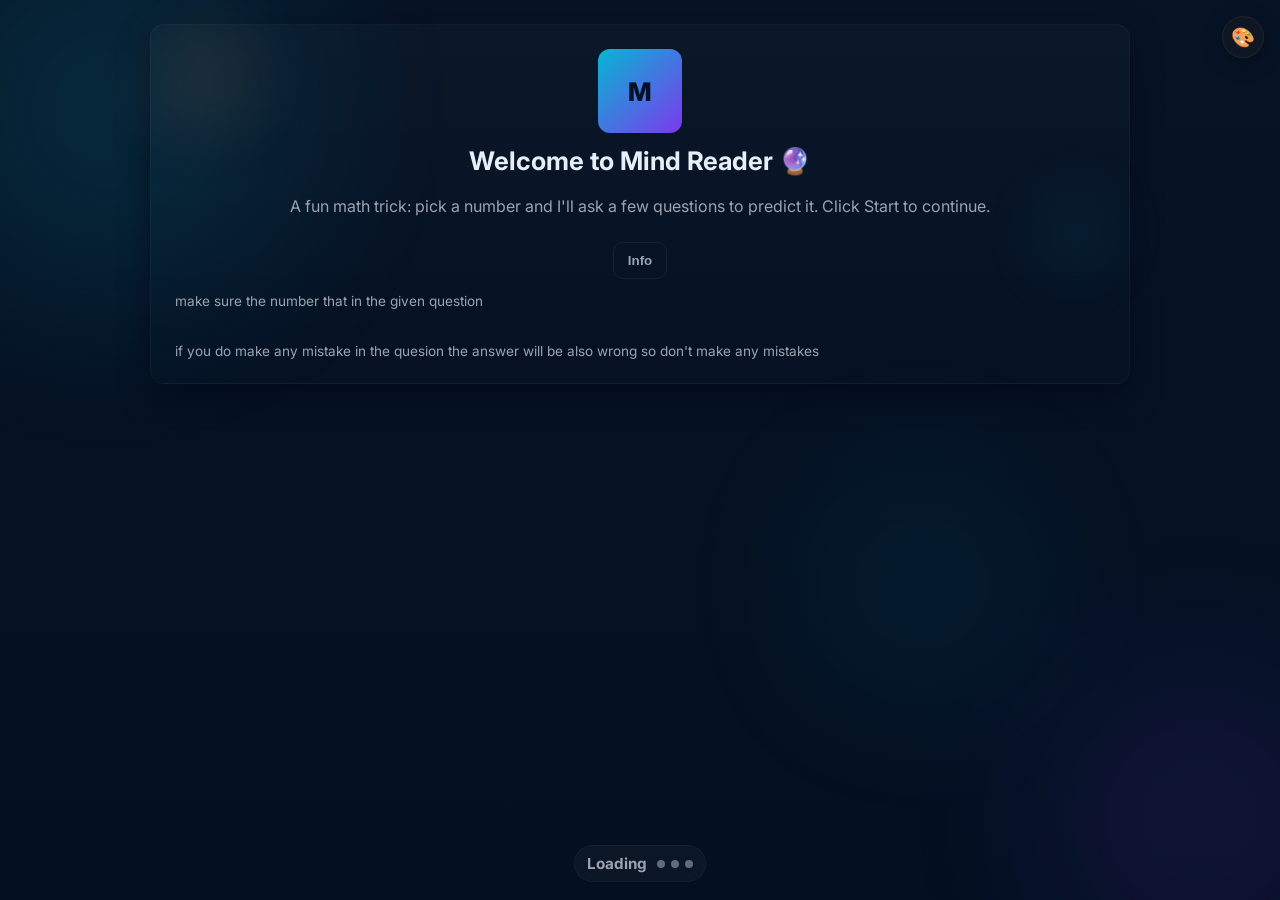
==== commit d664c8a9: "Update site title and logo to Mind Reader" ====
--- a/split/index.html
+++ b/split/index.html
@@ -3,7 +3,7 @@
   <head>
     <meta charset="utf-8" />
     <meta name="viewport" content="width=device-width,initial-scale=1" />
-    <title>Mind Reader — Guess My Number</title>
+    <title>Mind Reader 🔮</title>
     <meta name="description" content="A magical math trick that guesses your number using binary logic. Pick a theme, pick a number, and let the Mind Reader predict it!" />
     <link rel="preconnect" href="https://fonts.googleapis.com">
     <link href="https://fonts.googleapis.com/css2?family=Inter:wght@400;500;600;700;800;900&display=swap" rel="stylesheet">
@@ -36,8 +36,8 @@
             <canvas id="welcomeTrail" aria-hidden="true" style="position:absolute;inset:0;width:100%;height:100%;z-index:5;pointer-events:none"></canvas>
             <div class="blob one" aria-hidden="true"></div>
             <div class="blob two" aria-hidden="true"></div>
-            <div class="logo">G</div>
-            <h1>Welcome — Guess My Number</h1>
+            <div class="logo">M</div>
+            <h1>Welcome to Mind Reader 🔮</h1>
             <p class="lead">A fun math trick: pick a number and I'll ask a few questions to predict it. Click Start to continue.</p>
             <div style="display:flex;gap:10px;align-items:center">
               <!-- Start button removed: Use Difficulty -> Begin to start the game -->
@@ -101,7 +101,7 @@
         <!-- Main landing page (after welcome) -->
         <section id="main" class="section">
           <div style="display:flex;flex-direction:column;align-items:center;gap:12px">
-            <h1 style="margin:0">Guess My Number — Ready?</h1>
+            <h1 style="margin:0">Mind Reader — Ready? 🔮</h1>
             <p class="muted" style="max-width:560px;text-align:center">Press Start to begin. The game will ask a few short questions to guess your chosen number — answer honestly. (Brief help shown below.)</p>
             <div style="height:12px"></div>
             <div class="muted" style="margin-top:8px;text-align:center">How to play: pick a number within the chosen limit. You'll answer a short parity question, then a few yes/no screens. Tap clearly for best results.</div>
